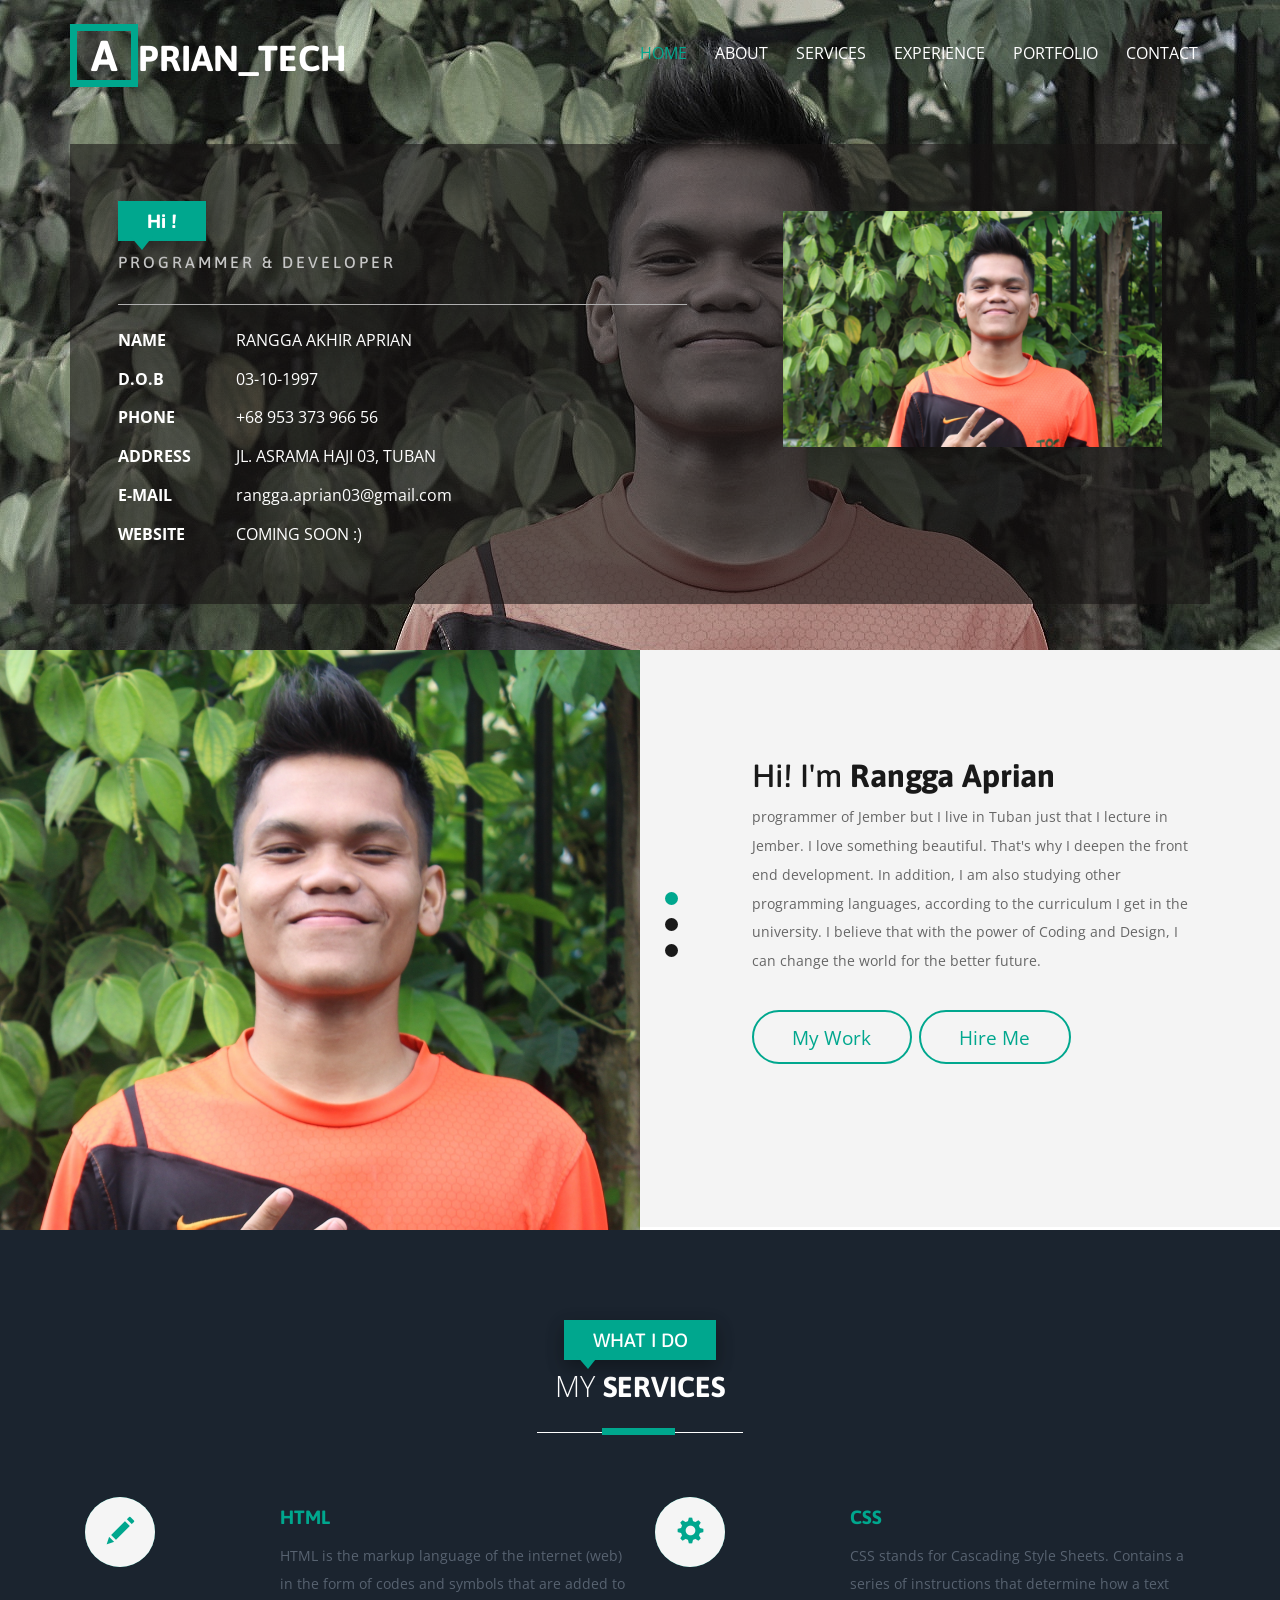
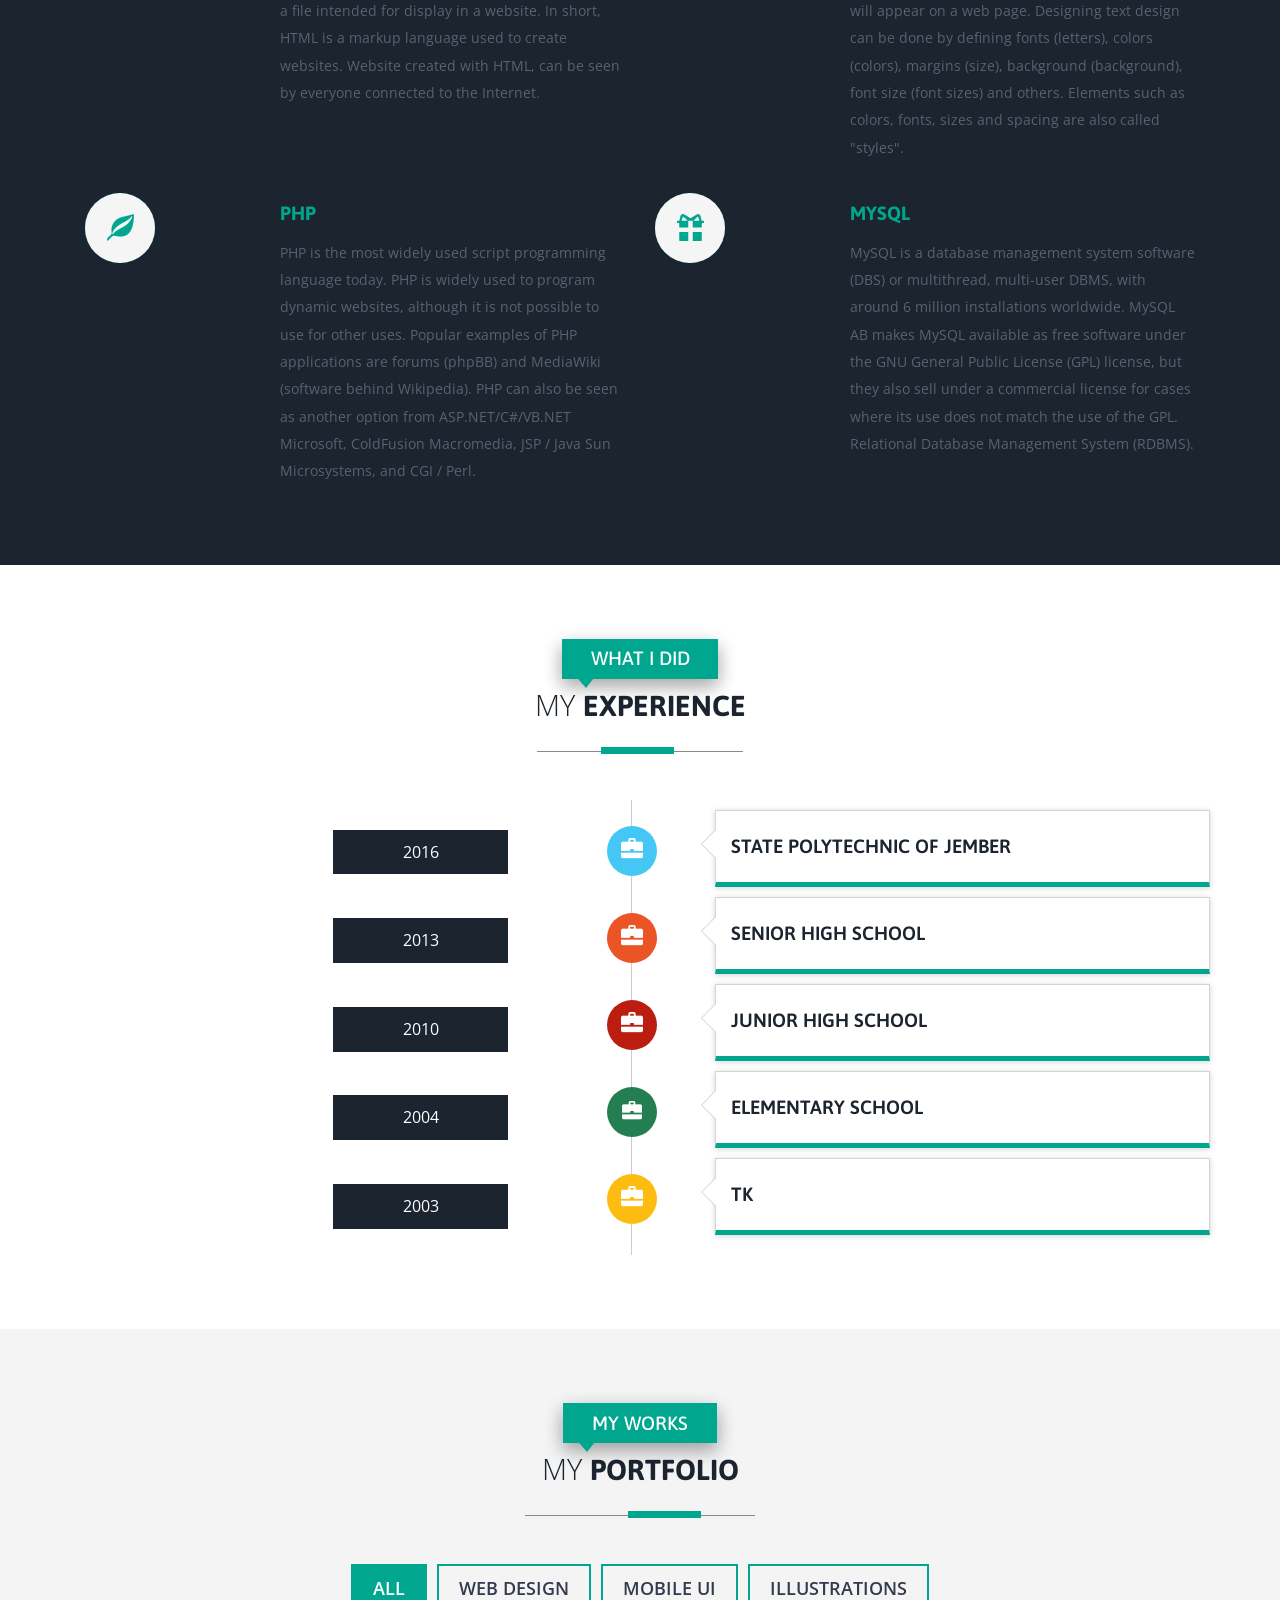
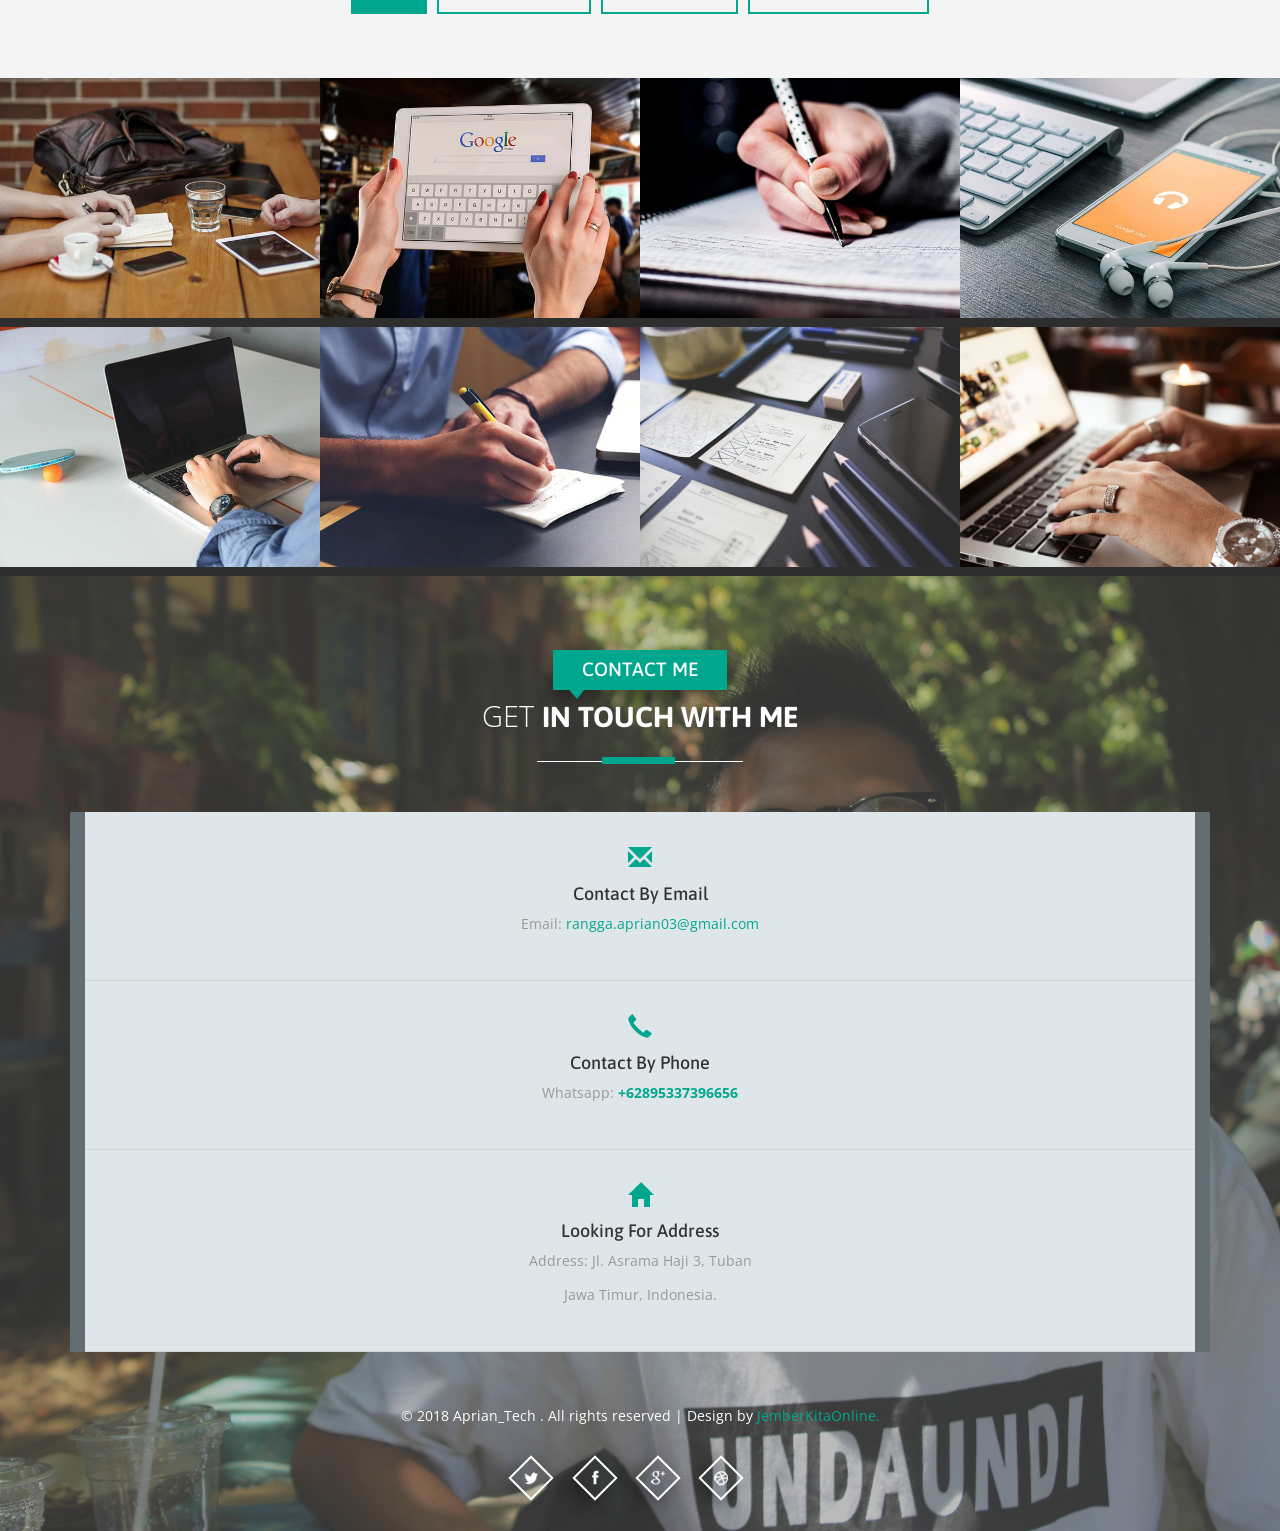
==== index.html @ a939a525 "Update index.html" ====
<!--
Author: W3layouts
Author URL: http://w3layouts.com
License: Creative Commons Attribution 3.0 Unported
License URL: http://creativecommons.org/licenses/by/3.0/
-->
<!DOCTYPE HTML>
<html>
<head>
<title>Aprian Web Profile</title>
<link href="css/bootstrap.css" rel='stylesheet' type='text/css' />
<!-- jQuery (necessary for Bootstrap's JavaScript plugins) -->
<script src="js/jquery.min.js"></script>
<!-- Custom Theme files -->
<link href="css/style.css" rel='stylesheet' type='text/css' />
<link rel="shortcut icon" href="favicon.png" type="image/x-icon">
 <!-- Custom Theme files -->
 <meta name="viewport" content="width=device-width, initial-scale=1">
 <meta http-equiv="Content-Type" content="text/html; charset=utf-8" />
 <meta name="keywords" content="Preface Responsive web template, Bootstrap Web Templates, Flat Web Templates, Android Compatible web template, 
Smartphone Compatible web template, free webdesigns for Nokia, Samsung, LG, Sony Ericsson, Motorola web design" />
<!-- webfonts -->
	<link href='//fonts.googleapis.com/css?family=Asap:400,700,400italic' rel='stylesheet' type='text/css'>
	<link href='//fonts.googleapis.com/css?family=Open+Sans:400,300,600' rel='stylesheet' type='text/css'>
<!-- webfonts -->
 <!---- start-smoth-scrolling---->
<script type="text/javascript" src="js/move-top.js"></script>
<script type="text/javascript" src="js/easing.js"></script>
	<script type="text/javascript">
			jQuery(document).ready(function($) {
				$(".scroll").click(function(event){		
					event.preventDefault();
					$('html,body').animate({scrollTop:$(this.hash).offset().top},1000);
				});
			});
		</script>
 <!---- start-smoth-scrolling---->
</head>
	<body>
		<!-- container -->
			<!-- header -->
			<div id="home" class="header">
				<div class="container">
				<!-- top-hedader -->
				<div class="top-header">
					<!-- /logo -->
					<!--top-nav---->
					<div class="top-nav">
					<div class="navigation">
					<div class="logo">
						<h1><a href="index.html"><span>A</span>PRIAN_TECH</a></h1>
					</div>
					<div class="navigation-right">
						<span class="menu"><img src="images/menu.png" alt=" " /></span>
						<nav class="link-effect-3" id="link-effect-3">
							<ul class="nav1 nav nav-wil">
								<li class="active"><a data-hover="Home" href="index.html">Home</a></li>
								<li><a class="scroll" data-hover="About" href="#about">About</a></li>
								<li><a class="scroll" data-hover="Services" href="#services" >Services</a></li>
								<li><a class="scroll" data-hover="Experience" href="#work">Experience</a></li>
								<li><a class="scroll" data-hover="Portfolio" href="#port">Portfolio</a></li>
								<li><a class="scroll" data-hover="Contact" href="#contact">Contact</a></li>
							</ul>
						</nav>
							<!-- script-for-menu -->
								<script>
								   $( "span.menu" ).click(function() {
									 $( "ul.nav1" ).slideToggle( 300, function() {
									 // Animation complete.
									  });
									 });
								</script>
							<!-- /script-for-menu -->
					</div>
					<div class="clearfix"></div>
				</div>
				<!-- /top-hedader -->
				</div>
			<div class="banner-info">
				<div class="col-md-7 header-right">
					<h1>Hi !</h1>
					<h6>PROGRAMMER & DEVELOPER</h6>
					<ul class="address">
					
					<li>
							<ul class="address-text">
								<li><b>NAME</b></li>
								<li>RANGGA AKHIR APRIAN</li>
							</ul>
						</li>
						<li>
							<ul class="address-text">
								<li><b>D.O.B</b></li>
								<li>03-10-1997</li>
							</ul>
						</li>
						<li>
							<ul class="address-text">
								<li><b>PHONE </b></li>
								<li>+68 953 373 966 56</li>
							</ul>
						</li>
						<li>
							<ul class="address-text">
								<li><b>ADDRESS </b></li>
								<li>JL. ASRAMA HAJI 03, TUBAN</li>
							</ul>
						</li>
						<li>
							<ul class="address-text">
								<li><b>E-MAIL </b></li>
								<li><a href="mailto:example@mail.com"> rangga.aprian03@gmail.com</a></li>
							</ul>
						</li>
						<li>
							<ul class="address-text">
								<li><b>WEBSITE </b></li>
								<li><a href="">COMING SOON :)</a></li>
							</ul>
						</li>
						
					</ul>
				</div>
				<div class="col-md-5 header-left">
					<img src="images/foto.jpg" alt="">
				</div>
				<div class="clearfix"> </div>
						
		      </div>
			</div>
		</div>
	</div>
			<!-- about -->
			<div id="about" class="about">
				<div class="col-md-6 about-left">
					<div id="owl-demo1" class="owl-carousel owl-carousel2">
		                <div class="item">
		                	<div class="about-left-grid">
								<h2>Hi! I'm <span>Rangga Aprian</span></h2>
								<p>programmer of Jember but I live in Tuban just that I lecture in Jember. I love something beautiful. That's why I deepen the front end development. In addition, I am also studying other programming languages, according to the curriculum I get in the university.
								I believe that with the power of Coding and Design, I can change the world for the better future.</p>
								<ul>
									<li><a class="a-btn-a scroll" href="#port">My Work</a></li>
									<li><a class="a-btn-h scroll" href="#contact">Hire Me</a></li>
								</ul>
							</div>
		                </div>
		                  <div class="item">
		                	<div class="about-left-grid">
								<h2>Hi! I'm <span>Rangga Aprian</span></h2>
								<p>programmer of Jember but I live in Tuban just that I lecture in Jember. I love something beautiful. That's why I deepen the front end development. In addition, I am also studying other programming languages, according to the curriculum I get in the university.
								I believe that with the power of Coding and Design, I can change the world for the better future.</p>
								<ul>
									<li><a class="a-btn-a scroll" href="#port">My Work</a></li>
									<li><a class="a-btn-h scroll" href="#contact">Hire Me</a></li>
								</ul>
							</div>
		                </div>
		                  <div class="item">
		                	<div class="about-left-grid">
								<h2>Hi! I'm <span>Rangga Aprian</span></h2>
								<p>programmer of Jember but I live in Tuban just that I lecture in Jember. I love something beautiful. That's why I deepen the front end development. In addition, I am also studying other programming languages, according to the curriculum I get in the university.
								I believe that with the power of Coding and Design, I can change the world for the better future.</p>
								<ul>
									<li><a class="a-btn-a scroll" href="#port">My Work</a></li>
									<li><a class="a-btn-h scroll" href="#contact">Hire Me</a></li>
								</ul>
							</div>
		                </div>
					</div>
				</div>
				<div class="col-md-6 about-right">
					
				</div>
				<div class="clearfix"> </div>
							<link href="css/owl.carousel.css" rel="stylesheet">
							    <script src="js/owl.carousel.js"></script>
			<script>
				$(document).ready(function() {
					$("#owl-demo1").owlCarousel({
						items : 1,
						lazyLoad : false,
						autoPlay : true,
						navigation : false,
						navigationText :  false,
						pagination : true,
					});
				});
			</script>
			<!-- Feedback -->
			<script>
				$(document).ready(function() {
					$("#owl-demo3").owlCarousel({
						items : 1,
						lazyLoad : false,
						autoPlay : true,
						navigation : false,
						navigationText :  true,
						pagination :true,
					});
				});
			</script>
			</div>
			<!-- /about -->
			<!-- services -->
			<div id="services" class="services">
				<div class="container">
					<div class="service-head one text-center ">
						<h4>WHAT I DO</h4>
						<h3>MY <span>SERVICES</span></h3>
						<span class="border two"></span>
					</div>
					<!-- services-grids -->
					<div class="wthree_about_right_grids w3l-agile">
				<div class="col-md-6 wthree_about_right_grid">
					<div class="col-xs-4 wthree_about_right_grid_left">
						<div class="hvr-rectangle-in">
							<i class="glyphicon glyphicon-pencil"></i>
						</div>
					</div>
					<div class="col-xs-8 wthree_about_right_grid_right">
						<h4>HTML</h4>
						<p>HTML is the markup language of the internet (web) in the form of codes and symbols that are added to a file intended for display in a website. In short, HTML is a markup language used to create websites. Website created with HTML, can be seen by everyone connected to the Internet.</p>
					</div>
					<div class="clearfix"> </div>
				</div>
				<div class="col-md-6 wthree_about_right_grid">
					<div class="col-xs-4 wthree_about_right_grid_left">
						<div class="hvr-rectangle-in">
							<i class="glyphicon glyphicon-cog"></i>
						</div>
					</div>
					<div class="col-xs-8 wthree_about_right_grid_right">
						<h4>CSS</h4>
						<p>CSS stands for Cascading Style Sheets. Contains a series of instructions that determine how a text will appear on a web page. Designing text design can be done by defining fonts (letters), colors (colors), margins (size), background (background), font size (font sizes) and others. Elements such as colors, fonts, sizes and spacing are also called "styles".</p>
					</div>
					<div class="clearfix"> </div>
				</div>
				<div class="col-md-6 wthree_about_right_grid">
					<div class="col-xs-4 wthree_about_right_grid_left">
						<div class="hvr-rectangle-in">
							<i class="glyphicon glyphicon-leaf"></i>
						</div>
					</div>
					<div class="col-xs-8 wthree_about_right_grid_right">
						<h4>PHP</h4>
						<p>PHP is the most widely used script programming language today. PHP is widely used to program dynamic websites, although it is not possible to use for other uses.
						Popular examples of PHP applications are forums (phpBB) and MediaWiki (software behind Wikipedia). PHP can also be seen as another option from ASP.NET/C#/VB.NET Microsoft, ColdFusion Macromedia, JSP / Java Sun Microsystems, and CGI / Perl.</p>
					</div>
					<div class="clearfix"> </div>
				</div>
				<div class="col-md-6 wthree_about_right_grid">
					<div class="col-xs-4 wthree_about_right_grid_left">
						<div class="hvr-rectangle-in">
							<i class="glyphicon glyphicon-gift"></i>
						</div>
					</div>
					<div class="col-xs-8 wthree_about_right_grid_right">
						<h4>MYSQL</h4>
						<p>MySQL is a database management system software (DBS) or multithread, multi-user DBMS, with around 6 million installations worldwide. MySQL AB makes MySQL available as free software under the GNU General Public License (GPL) license, but they also sell under a commercial license for cases where its use does not match the use of the GPL.
						Relational Database Management System (RDBMS).</p>
					</div>
					<div class="clearfix"> </div>
				</div>
				<div class="clearfix"> </div>
			</div>

					<!-- services-grids -->
		</div>
	</div>
			<!--work-experience-->
	<div id="work" class="work">
		<div class="container">
			<div class="service-head text-center">
						<h4>WHAT I DID</h4>
						<h3>MY <span>EXPERIENCE</span></h3>
						<span class="border one"></span>
					</div>
					<div class="time-main w3l-agile">
							<div class="col-md-6 year-info">
							   <ul class="year">
								   <li>2016</li>
								   <li style="margin-top: 15%">2013</li>
								   <li style="margin-top: 15%">2010</li>
								   <li style="margin-top: 15%">2004</li>
								   <li style="margin-top: 15%">2003</li>
								   <div class="clearfix"></div>
								</ul>
							</div> 
	                        <ul class="col-md-6 timeline">
								<li>
								  <div class="timeline-badge info"><i class="glyphicon glyphicon-briefcase"></i></div>
								  <div class="timeline-panel">
									<div class="timeline-heading">
									  <h4 class="timeline-title">STATE POLYTECHNIC OF JEMBER</h4>
									</div>
									<div class="timeline-body">
									  <!-- <p>Lorem ipsum dolor sit amet.Itaque earum rerum hic tenetur a sapiente delectus, ut aut reiciendis voluptatibus maiores alias consequatur aut perferendis doloribus </p> -->
									</div>
								  </div>
								</li>
												
								<li>
								  <div class="timeline-badge primary"><i class="glyphicon glyphicon-briefcase"></i></div>
								  <div class="timeline-panel">
									<div class="timeline-heading">
									  <h4 class="timeline-title">SENIOR HIGH SCHOOL</h4>
									</div>
									<div class="timeline-body">
									 <!--  <p>Lorem ipsum dolor sit amet.Itaque earum rerum hic tenetur a sapiente delectus, ut aut reiciendis voluptatibus maiores alias consequatur aut perferendis doloribus </p> -->
									</div>
								  </div>
								</li>			
								
								<li>
								  <div class="timeline-badge danger"><i class="glyphicon glyphicon-briefcase"></i></div>
								  <div class="timeline-panel">
									<div class="timeline-heading">
									  <h4 class="timeline-title">JUNIOR HIGH SCHOOL</h4>
									</div>
									<div class="timeline-body">
									 <!--  <p>Lorem ipsum dolor sit amet.Itaque earum rerum hic tenetur a sapiente delectus, ut aut reiciendis voluptatibus maiores alias consequatur aut perferendis doloribus </p> -->
									</div>
								  </div>
								</li>
												
								<li>
								  <div class="timeline-badge success"><i class="glyphicon glyphicon-briefcase"></i></div>
								  <div class="timeline-panel">
									<div class="timeline-heading">
									  <h4 class="timeline-title">ELEMENTARY SCHOOL</h4>
									</div>
									<div class="timeline-body">
									  <!-- <p>Lorem ipsum dolor sit amet.Itaque earum rerum hic tenetur a sapiente delectus, ut aut reiciendis voluptatibus maiores alias consequatur aut perferendis doloribus </p> -->
									</div>
								  </div>
								</li>

								<li>
								  <div class="timeline-badge pass"><i class="glyphicon glyphicon-briefcase"></i></div>
								  <div class="timeline-panel">
									<div class="timeline-heading">
									  <h4 class="timeline-title">TK</h4>
									</div>
									<div class="timeline-body">
									 <!--  <p>Lorem ipsum dolor sit amet.Itaque earum rerum hic tenetur a sapiente delectus, ut aut reiciendis voluptatibus maiores alias consequatur aut perferendis doloribus </p> -->
									</div>
								  </div>
								</li>
							</ul>
								<div class="clearfix"></div>
								</div>
						</div>
				</div>
	<!--//work-experience-->

		<!-- portfolio -->
<div class="portfolio" id="port">
				<div class="service-head text-center">
						<h4>MY WORKS</h4>
						<h3>MY <span>PORTFOLIO</span></h3>
						<span class="border"></span>
					</div>
			<div class="portfolio-grids">
				<script src="js/easyResponsiveTabs.js" type="text/javascript"></script>
				<script type="text/javascript">
									$(document).ready(function () {
										$('#horizontalTab').easyResponsiveTabs({
											type: 'default', //Types: default, vertical, accordion           
											width: 'auto', //auto or any width like 600px
											fit: true   // 100% fit in a container
										});
									});
									
				</script>
				<div class="sap_tabs">
					<div id="horizontalTab" style="display: block; width: 100%; margin: 0px;">
						<ul class="resp-tabs-list">
							<li class="resp-tab-item" aria-controls="tab_item-0" role="tab"><span>ALL</span></li> 
							<li class="resp-tab-item" aria-controls="tab_item-1" role="tab"><span>WEB DESIGN</span></li> 
							<li class="resp-tab-item" aria-controls="tab_item-2" role="tab"><span>MOBILE UI</span></li> 				
							<li class="resp-tab-item" aria-controls="tab_item-3" role="tab"><span>ILLUSTRATIONS</span></li> 
						</ul>				  	 
						<div class="resp-tabs-container">
							<div class="tab-1 resp-tab-content" aria-labelledby="tab_item-0">
								<div class="col-md-3 team-gd ">
									
										<a href="#portfolioModal1" class="portfolio-link b-link-diagonal b-animate-go" data-toggle="modal"><img src="images/pic4.jpg" alt="">
										
										</a>
									
								</div>
								<div class="col-md-3 team-gd ">
									
										<a href="#portfolioModal3" class="portfolio-link b-link-diagonal b-animate-go" data-toggle="modal"><img src="images/pic5.jpg" alt="">
										
										</a>
									
								</div>
								<div class="col-md-3 team-gd ">
									
										<a href="#portfolioModal2" class="portfolio-link b-link-diagonal b-animate-go" data-toggle="modal"><img src="images/pic9.jpg" alt="">
										
										</a>
									
								</div>
								<div class="col-md-3 team-gd ">
								
										<a href="#portfolioModal4" class="portfolio-link b-link-diagonal b-animate-go" data-toggle="modal"><img src="images/pic6.jpg" alt="">
										
										</a>
									
								</div>
								<div class="col-md-3 team-gd yes_marg ">
									
										<a href="#portfolioModal5" class="portfolio-link b-link-diagonal b-animate-go" data-toggle="modal"><img src="images/pic10.jpg" alt="">
										
										</a>
									
								</div>
								<div class="col-md-3 team-gd yes_marg ">
									
										<a href="#portfolioModal6" class="portfolio-link b-link-diagonal b-animate-go" data-toggle="modal"><img src="images/pic11.jpg" alt="">
										
										</a>
									
								</div>
								<div class="col-md-3 team-gd yes_marg ">
									
										<a href="#portfolioModal7" class="portfolio-link b-link-diagonal b-animate-go" data-toggle="modal"><img src="images/pic13.jpg" alt="">
										
										</a>
								
								</div>
								<div class="col-md-3 team-gd yes_marg ">
									
										<a href="#portfolioModal8" class="portfolio-link b-link-diagonal b-animate-go" data-toggle="modal"><img src="images/pic14.jpg" alt="">
										
										</a>
									
								</div>
								<div class="clearfix"></div>
							</div>
							<div class="tab-1 resp-tab-content" aria-labelledby="tab_item-1">
								<div class="col-md-3 team-gd ">
									<div class="thumb">
										<a href="#portfolioModal5" class="portfolio-link b-link-diagonal b-animate-go" data-toggle="modal"><img src="images/pic10.jpg" alt="">
										
										</a>
									</div>
								</div>
								<div class="col-md-3 team-gd  ">
									<div class="thumb">
										<a href="#portfolioModal6" class="portfolio-link b-link-diagonal b-animate-go" data-toggle="modal"><img src="images/pic11.jpg" alt="">
										
										</a>
									</div>
								</div>
								<div class="col-md-3 team-gd ">
									
										<a href="#portfolioModal7" class="portfolio-link b-link-diagonal b-animate-go" data-toggle="modal"><img src="images/pic13.jpg" alt="">
										
										</a>
									
								</div>
								<div class="clearfix"></div>
							</div>
							<div class="tab-1 resp-tab-content" aria-labelledby="tab_item-2">
								<div class="col-md-3 team-gd ">
									
										<a href="#portfolioModal2" class="portfolio-link b-link-diagonal b-animate-go" data-toggle="modal"><img src="images/pic9.jpg" alt="">
										
										</a>
								
								</div>
								<div class="col-md-3 team-gd ">
									
										<a href="#portfolioModal4" class="portfolio-link b-link-diagonal b-animate-go" data-toggle="modal"><img src="images/pic6.jpg" alt="">
										
										</a>
									
								</div>
								<div class="col-md-3 team-gd">
									
										<a href="#portfolioModal5" class="portfolio-link b-link-diagonal b-animate-go" data-toggle="modal"><img src="images/pic10.jpg" alt="">
										
										</a>
									
								</div>
								<div class="col-md-3 team-gd">
									
										<a href="#portfolioModal6" class="portfolio-link b-link-diagonal b-animate-go" data-toggle="modal"><img src="images/pic11.jpg" alt="">
									
										</a>
									
								</div>
								<div class="clearfix"></div>
							</div>
								<div class="tab-1 resp-tab-content" aria-labelledby="tab_item-3">
								<div class="col-md-3 team-gd ">
									
										<a href="#portfolioModal5" class="portfolio-link b-link-diagonal b-animate-go" data-toggle="modal"><img src="images/pic10.jpg" alt="">
										
										</a>
									
								</div>
								<div class="col-md-3 team-gd">
									
										<a href="#portfolioModal6" class="portfolio-link b-link-diagonal b-animate-go" data-toggle="modal"><img src="images/pic11.jpg" alt="">
										
										</a>
									
								</div>
								<div class="col-md-3 team-gd ">
									
										<a href="#portfolioModal7" class="portfolio-link b-link-diagonal b-animate-go" data-toggle="modal"><img src="images/pic13.jpg" alt="">
										
										</a>
									
								</div>
								<div class="clearfix"></div>
							</div>
						</div>
					</div>
				</div>
			</div>
		</div>
		<div class="modal ab fade" id="myModal1" tabindex="-1" role="dialog" aria-labelledby="myModalLabel">
				<div class="modal-dialog about" role="document">
					<div class="modal-content about">
						<div class="modal-header">
							<button type="button" class="close ab" data-dismiss="modal" aria-label="Close"><span aria-hidden="true">&times;</span></button>						
						</div>
						<div class="modal-body about">
								<div class="about">
									  <div class="about-inner">
									      <img src="images/b3.jpg" alt="about"/>
										     <h4 class="tittle">A Fews words about us</h4>
										   <p>Lorem ipsum dolor sit amet Integer gravida,Lorem ipsum dolor sit amet Integer gravida velit,Ming sits in the corner the whole day. She's into crochet. quis dolor tristiqumsan.Mirum est notare quam littera gothica, quam nunc putamus parum claram, anteposuerit litterarum formas humanitatis per seacula quarta decima et quinta decima. velit quis dolor tristiqumsan.</p>
										    <p>Lorem ipsum dolor sit amet. Integer gravida velit quis dolor tristiqumsan.anteposuerit litterarum formas humanitatis per seacula amet Integer gravida velit. </p>
									  </div>			
								</div>
						</div>
					</div>
				</div>
			</div>
			<!-- //blog-pop-->

			<!-- /header -->
<div class="footer" id="contact">
	<div class="container">
	<div class="service-head one text-center">
		<h4>CONTACT ME</h4>
		<h3>GET <span>IN TOUCH WITH ME</span></h3>
		<span class="border two"></span>
	</div>
		<div class="mail_us" style="background: #636e72">
			<div class="col-md-12 mail_left"  >
				<div class="contact-grid1-left">
					<div class="contact-grid1-left1" style="background: #dfe6e9">
						<span class="glyphicon glyphicon-envelope" aria-hidden="true"></span>
						<h4>Contact By Email</h4>
						<ul>
							<li>Email: <a href="mailto:rangga.aprian03@gmail.com">rangga.aprian03@gmail.com</a></li>
						</ul>
					</div>
				</div>
					<div class="contact-grid1-left">
						<div class="contact-grid1-left1" style="background: #dfe6e9">
							<span class="glyphicon glyphicon-earphone" aria-hidden="true"></span>
							<h4>Contact By Phone</h4>
							<ul>
								<li>Whatsapp: <a href="https://api.whatsapp.com/send?phone=62895337396656" style="font-weight: bold;"> +62895337396656 </a>
								</li>
							</ul>
						</div>
					</div>
					<div class="contact-grid1-left">
						<div class="contact-grid1-left1" style="background: #dfe6e9">
							<span class="glyphicon glyphicon-home" aria-hidden="true"></span>
							<h4>Looking For Address</h4>
							<ul>
								<li>Address: Jl. Asrama Haji 3, Tuban</li>
								<li>Jawa Timur, Indonesia.</li>
							</ul>
						</div>
					</div>
				<div class="clearfix"> </div>
			</div>
			<div class="clearfix"></div>
		</div>
		<div class="copy_right text-center">
			<p>&copy; 2018 Aprian_Tech . All rights reserved | Design by <a href="" target="_blank">JemberKitaOnline.</a></p>
			 <ul class="social-icons two">
				<li><a href=""> </a></li>
				<li><a href="" class="fb"> </a></li>
				<li><a href="" class="in"> </a></li>
				<li><a href="" class="dott"> </a></li>
			</ul>
		</div>
	</div>
</div>
			<!-- //footer -->
		<!-- /container -->
<div class="portfolio-modal modal fade slideanim" id="portfolioModal1" tabindex="-1" role="dialog" aria-hidden="true">
    <div class="modal-content port-modal">
        <div class="close-modal" data-dismiss="modal">
            <div class="lr">
                <div class="rl"></div>
            </div>
        </div>
        <div class="container">
			<div class="row">
                <div class="col-lg-8 col-lg-offset-2 text-center">
                    <div class="modal-body">
						<h3>Image-Title</h3>
                        <img src="images/pic4.jpg" class="img-responsive img-centered" alt="">
                    </div>
                </div>
            </div>
        </div>
    </div>
</div>
<div class="portfolio-modal modal fade slideanim" id="portfolioModal2" tabindex="-1" role="dialog" aria-hidden="true">
    <div class="modal-content port-modal">
        <div class="close-modal" data-dismiss="modal">
            <div class="lr">
                <div class="rl"></div>
            </div>
        </div>
        <div class="container">
			<div class="row">
                <div class="col-lg-8 col-lg-offset-2 text-center">
                    <div class="modal-body">
						<h3>Image-Title</h3>
                        <img src="images/pic9.jpg" class="img-responsive img-centered" alt="">
                    </div>
                </div>
            </div>
        </div>
    </div>
</div>
<div class="portfolio-modal modal fade slideanim" id="portfolioModal3" tabindex="-1" role="dialog" aria-hidden="true">
    <div class="modal-content port-modal">
        <div class="close-modal" data-dismiss="modal">
            <div class="lr">
                <div class="rl"></div>
            </div>
        </div>
        <div class="container">
			<div class="row">
                <div class="col-lg-8 col-lg-offset-2 text-center">
                    <div class="modal-body">
						<h3>Image-Title</h3>
                        <img src="images/pic5.jpg" class="img-responsive img-centered" alt="">
                    </div>
                </div>
            </div>
        </div>
    </div>
</div>
<div class="portfolio-modal modal fade slideanim" id="portfolioModal4" tabindex="-1" role="dialog" aria-hidden="true">
    <div class="modal-content port-modal">
        <div class="close-modal" data-dismiss="modal">
            <div class="lr">
                <div class="rl"></div>
            </div>
        </div>
        <div class="container">
			<div class="row">
                <div class="col-lg-8 col-lg-offset-2 text-center">
                    <div class="modal-body">
						<h3>Image-Title</h3>
                        <img src="images/pic6.jpg" class="img-responsive img-centered" alt="">
                    </div>
                </div>
            </div>
        </div>
    </div>
</div>
<div class="portfolio-modal modal fade slideanim" id="portfolioModal5" tabindex="-1" role="dialog" aria-hidden="true">
    <div class="modal-content port-modal">
        <div class="close-modal" data-dismiss="modal">
            <div class="lr">
                <div class="rl"></div>
            </div>
        </div>
        <div class="container">
			<div class="row">
                <div class="col-lg-8 col-lg-offset-2 text-center">
                    <div class="modal-body">
						<h3>Image-Title</h3>
                        <img src="images/pic10.jpg" class="img-responsive img-centered" alt="">
                    </div>
                </div>
            </div>
        </div>
    </div>
</div>
<div class="portfolio-modal modal fade slideanim" id="portfolioModal6" tabindex="-1" role="dialog" aria-hidden="true">
    <div class="modal-content port-modal">
        <div class="close-modal" data-dismiss="modal">
            <div class="lr">
                <div class="rl"></div>
            </div>
        </div>
        <div class="container">
			<div class="row">
                <div class="col-lg-8 col-lg-offset-2 text-center">
                    <div class="modal-body">
						<h3>Image-Title</h3>
                        <img src="images/pic11.jpg" class="img-responsive img-centered" alt="">
                    </div>
                </div>
            </div>
        </div>
    </div>
</div>
<div class="portfolio-modal modal fade slideanim" id="portfolioModal7" tabindex="-1" role="dialog" aria-hidden="true">
    <div class="modal-content port-modal">
        <div class="close-modal" data-dismiss="modal">
            <div class="lr">
                <div class="rl"></div>
            </div>
        </div>
        <div class="container">
			<div class="row">
                <div class="col-lg-8 col-lg-offset-2 text-center">
                    <div class="modal-body">
						<h3>Image-Title</h3>
                        <img src="images/pic13.jpg" class="img-responsive img-centered" alt="">
                    </div>
                </div>
            </div>
        </div>
    </div>
</div>
<div class="portfolio-modal modal fade slideanim" id="portfolioModal8" tabindex="-1" role="dialog" aria-hidden="true">
    <div class="modal-content port-modal">
        <div class="close-modal" data-dismiss="modal">
            <div class="lr">
                <div class="rl"></div>
            </div>
        </div>
        <div class="container">
			<div class="row">
                <div class="col-lg-8 col-lg-offset-2 text-center">
                    <div class="modal-body">
						<h3>Image-Title</h3>
                        <img src="images/pic14.jpg" class="img-responsive img-centered" alt="">
                    </div>
                </div>
            </div>
        </div>
    </div>
</div>
<div class="portfolio-modal modal fade slideanim" id="portfolioModal9" tabindex="-1" role="dialog" aria-hidden="true">
    <div class="modal-content port-modal">
        <div class="close-modal" data-dismiss="modal">
            <div class="lr">
                <div class="rl"></div>
            </div>
        </div>
        <div class="container">
			<div class="row">
                <div class="col-lg-8 col-lg-offset-2 text-center">
                    <div class="modal-body">
                        <img src="images/pic1.jpg" class="img-responsive img-centered" alt="">
                    </div>
                </div>
            </div>
        </div>
    </div>
</div>
<a href="#home" id="toTop" style="display: block;"> <span id="toTopHover" style="opacity: 1;"> </span></a>
	<!--start-smooth-scrolling-->
						<script type="text/javascript">
									$(document).ready(function() {
										
										$().UItoTop({ easingType: 'easeOutQuart' });
										
									});
								</script>
								<!--end-smooth-scrolling-->
<!-- //for bootstrap working -->
	<script src="js/bootstrap.js"></script>
	</body>
</html>
---- css/style.css ----
/*--
Author: W3layouts
Author URL: http://w3layouts.com
License: Creative Commons Attribution 3.0 Unported
License URL: http://creativecommons.org/licenses/by/3.0/
--*/
html, body{
    font-family: 'Open Sans', sans-serif;
    font-size: 100%;
  	background: #FFf;
}
body a{
	transition:0.5s all;
	-webkit-transition:0.5s all;
	-moz-transition:0.5s all;
	-o-transition:0.5s all;
	-ms-transition:0.5s all;
}
body h1,h2,h3,h4,h5,h6{
	    font-family: 'Asap', sans-serif;
}
/*-- header --*/
#home {
    background: url(../images/foto2.jpeg) no-repeat center top;
    background-size: cover;
    -webkit-background-size: cover;
    -moz-background-size: cover;
    -o-background-size: cover;
    -ms-background-size: cover;
    min-height:650px;
	position: relative;
}
.top-header {
	padding: 2em 0;
}
.logo h1 {
    margin: 0;
    text-transform: uppercase;
    font-weight: bold;
     color:#fff;
}
.logo h1 a{
	text-decoration:none;
	 color:#fff;
}
.logo span {
    border: 7px solid #00a78e;
    padding: 0px 14px;
    font-size: 1.2em;
    color: #fff;
}
.logo{
	float:left;
}
.navigation-right{
	float:right;
}
.navigation-right ul li{
	display:inline-block;
}
.navigation-right ul li a{
	color:#fff;
    font-size:1em;
    text-decoration: none;
    padding: 10px 0;
	text-transform:uppercase;
    font-family: 'Open Sans', sans-serif;
}
.navigation-right ul li.active a{
	    color: #00a78e;
}
span.menu{
	display:none;
}
/*-- nav-hover --*/
.link-effect-3 a {
	padding: 10px 0;
	margin: 0 12px;
	color: #797878;
	text-shadow: none;
	position: relative;  
    font-family: 'Open Sans', sans-serif;
}
.link-effect-3 a::before {
	position: absolute;
	top: 0;
	left: 0;
	overflow: hidden;
	padding: 10px 0;
	max-width: 0;
	border-bottom: 3px solid #00a78e;
    color: #00a78e;
	content: attr(data-hover);
	-webkit-transition: max-width 0.5s;
	-moz-transition: max-width 0.5s;
	transition: max-width 0.5s;
}
.link-effect-3 a:hover::before {
	max-width: 100%;
}
/*--banner-info--*/
.banner-info {
    background:rgba(23, 20, 20, 0.58);
    margin-top: 4em;
}
.header-left {
    padding: 3em;
}
.header-right {
    padding: 3em;
}
ul.address-text {
    padding: 0;
}
ul.address {
    padding: 0;
}
.header-left img {
    width: 100%;
     margin-top: 19px;
}
.header-right {
    padding-left: 3em;
}
.header-right h1 {
    font-size: 2.5em;
    color: #fff;
    margin: 0.5em 0 0;
    font-weight: bold;
}
.header-right h1 {
    font-size: 1.2em;
    color: #FFF;
    background: #00a78e;
    display: inline-block;
    padding: .5em 1.5em;
    position: relative;
	    box-shadow: 0 8px 17px 0 rgba(0,0,0,0.2),0 6px 20px 0 rgba(0,0,0,0.19);
}
.header-right h1:before {
       width: 0;
    height: 0;
    position: absolute;
    content: '';
    bottom: -9px;
    left: 12px;
    border-style: solid;
    border-width: 14px 11px 0 12px;
    border-color: #00a78e transparent transparent transparent;
}
.service-head h4 {
    font-size: 1.2em;
    color: #FFF;
    background: #00a78e;
    display: inline-block;
    padding: .5em 1.5em;
    position: relative;
	    box-shadow: 0 8px 17px 0 rgba(0,0,0,0.2),0 6px 20px 0 rgba(0,0,0,0.19);
}
.service-head h4:before {
    width: 0;
    height: 0;
    position: absolute;
    content: '';
    bottom: -9px;
    left: 12px;
    border-style: solid;
    border-width: 14px 11px 0 12px;
    border-color: #00a78e transparent transparent transparent;
	
}
.header-right h6 {
       font-size: 1em;
    color: #C7C7C7;
    margin-top: 0.8em;
    letter-spacing: 3px;
    text-transform: uppercase;
}
ul.address {
    margin-top: 2em;
    border-top: 1px solid #AFAFAF;
    padding-top: 0.5em;
}
ul.address li {
    display: block;
}
ul.address li ul.address-text li {
    display: inline-block;
    font-size: 1em;
    color: #fff;
    margin-top: 1em;
	font-weight: 400;
}
ul.address li ul.address-text li:nth-child(1){
	width: 20%;
}
ul.address li ul.address-text li a {
    color: #fff;
	text-decoration:none;
}
ul.address li ul.address-text li a:hover{
        color: #00a78e;
}
ul.address-text b {
    color:#fff;
}
/*--social-icons--*/
ul.social-icons{
	    display: block;
    padding: 0;
    background:#00a78e;
    padding:1.3em 0;
    text-align: center;
	margin:0;
}
.social-icons li {
    display: inline-block;
    margin-right: 1%;
}
.social-icons li a{  
    background: url(../images/social-icons2.png) no-repeat 3px 3px;
    display: block;
    height: 32px;
    width: 32px;
	margin-right: 1em;
	-webkit-transition: .5s all;
    transition: .5s all;
    -moz-transition: .5s all;
}
.social-icons li a:before {
	content: '';
    display: block;
    height: 32px;
    width: 32px;
       border: 2px solid #fff;
	-webkit-transform: rotate(45deg);
	transform: rotate(45deg);
	-moz-transform: rotate(45deg);
	-o-transform: rotate(45deg);
	-ms-transform: rotate(45deg); 
    box-shadow: 0 8px 17px 0 rgba(0,0,0,0.2),0 6px 20px 0 rgba(0,0,0,0.19);	
}
.social-icons li a.fb{
	background-position: 3px -30px;
}
.social-icons li a.in{
      background-position: 3px -62px;
}
.social-icons li a.dott {
background-position: 3px -94px;
}
.social-icons li a:hover::before {
    border-color: #00a78e;
	    box-shadow: 0 8px 17px 0 rgba(0,0,0,0.2),0 6px 20px 0 rgba(0,0,0,0.19);
}
/*-- wellcome-note --*/
.welcome-note{
	margin:3em 0;
}
.note{
	
}
.note h1{
	color:#FFF;
	font-size:2.5em;
	font-weight:400;
}
.note h1 span{
	font-weight:700;
}
/*-- /blogs --*/
.news-text {
    float: right;
    padding: 3.38em 2em;
    background: #f4f4f4;
}
.news-img {
    float: left;
    position: relative;
    padding: 0;
}
.news-text.two {
    float:left;
}
.news-img img,.news-img.two  img{
    width: 100%;
}
.news-img.two {
    float:right;
}
.news-text h3   {
    font-size: 1.4em;
    color: #333333;
    text-transform: uppercase;
        margin-bottom: 1em;
		font-weight:bold;
}
.news-text p {
    font-size: 0.9em;
    line-height: 1.9em;
    margin: 1em 0 2em 0;
    color: #777;
}
.news-text h3  a,ul.news li:hover  i{
	 color:#00a78e;
	 text-decoration:none;
}
ul.news li {
    display: inline-block;
       margin-right: 1em;
}
ul.news li i {
    margin-right: 4px;
}
ul.news li a{
    font-size: 0.9em;
    color: #777;
}
ul.news li i{
	color:#333;
}
a.read {
    padding: 0.5em 1.5em;
    font-size: 1em;
    color: #00a78e;
    border: 2px solid #00a78e;
    text-decoration: none;
    border-radius: 1.5em;
    -webkit-border-radius: 1.5em;
    -moz-border-radius: 1.5em;
    -o-border-radius: 1.5em;
    -ms-border-radius: 1.5em;
}
a.read:hover {
	background:#00a78e;
	color:#fff;
}
ul.news {
    padding: 0;
}
.news-grid {
    margin: 2em 0;
}
.news-grid:hover{
		transition:0.5s all;
	-webkit-transition:0.5s all;
	-moz-transition:0.5s all;
	-o-transition:0.5s all;
	-ms-transition:0.5s all;
   box-shadow: 0 8px 17px 0 rgba(0,0,0,0.2),0 6px 20px 0 rgba(0,0,0,0.19);
   -webkit-box-shadow: 0 8px 17px 0 rgba(0,0,0,0.2),0 6px 20px 0 rgba(0,0,0,0.19);
   -moz-box-shadow: 0 8px 17px 0 rgba(0,0,0,0.2),0 6px 20px 0 rgba(0,0,0,0.19);
   -o-box-shadow: 0 8px 17px 0 rgba(0,0,0,0.2),0 6px 20px 0 rgba(0,0,0,0.19);
}
.blog {
    padding:5em 0;
}
.about-inner p {
    color: #777;
    line-height: 1.8em;
    font-size:0.9em;
}
h4.tittle  {
    color: #00a78e;
    text-decoration: none;
    font-size: 1.4em;
    margin: 1em 0 0.5em 0;
    text-transform: uppercase;
    font-weight: bold;
}
.modal-dialog.about {
    width: 757px;
    margin:3.5em auto 0;
}
.modal-content.about {
    background-color: #fff;
    border-radius: 0px!important;
}
.modal-body {
    position: relative;
    padding: 20px;
    text-align: center;
}
/*-- about-us --*/
span.border {
    width: 18%;
    background: #8C8989;
    height: 1px;
    display: block;
    margin-top: 26px;
    position: relative;
    margin: 23px auto 0px;
}
 span.border:after {
       content: ' ';
    position: absolute;
    background: #00a78e;
    height: 7px;
    display: block;
    width: 73px;
    top: -4px;
    left: 103px;
}
span.border.one:after {
    content: ' ';
    position: absolute;
    background: #00a78e;
    height: 7px;
    display: block;
    width: 73px;
    top: -4px;
    left: 64px;
}
.about-left-grid h3{
	font-size:2.5em;
	color:#FFF;
}
.about-left-grid{
	width:70%;
	float:right;
    margin-right: 10em;
	min-height:433px;
}
.about-left-grid h2{
	color:#191919;
	font-size:2em;
}
.about-left-grid h2 span{
	font-weight:700;
}
.about-left-grid p{
    color: #666666;
    font-size:1em;
    line-height: 2em;
    margin-top: 1.5em;
} 
.about-left-grid ul{
	margin:3em 0 0 0;
	padding:0;
}
.about-left-grid ul li{
	display:inline-block;
}
.about-left-grid ul li:nth-child(1){
	margin-right: 0.2em;
}
.about-left {
      padding: 4.5em 0 4.7em 0;
    float: right;
    background: #f4f4f4;
}
.about-left-grid ul li a {
       padding: 0.6em 2em;
    font-size: 1.2em;
    color: #00a78e;
    border: 2px solid #00a78e;
    text-decoration: none;
    border-radius: 1.5em;
    -webkit-border-radius: 1.5em;
    -moz-border-radius: 1.5em;
    -o-border-radius: 1.5em;
    -ms-border-radius: 1.5em;
}
.about-left-grid ul li a:hover{
	background:#00a78e;
	color:#FFF;
	border-radius:1.5em;
	-webkit-border-radius:1.5em;
	-moz-border-radius:1.5em;
	-o-border-radius:1.5em;
	-ms-border-radius:1.5em;
}
.about-right{
	    float: left;
	padding:0;
	background:url(../images/foto3.jpg) no-repeat 0px 0px;
	min-height:580px;
	background-size: cover;
   -o-background-size: cover;
   -webkit-background-size: cover;
   -moz-background-size: cover;
   -ms-background-size: cover;
}
/*-- services --*/
.service-head h3{
	color: #1b242f;
    font-size: 2em;
    font-weight:300;
     font-family: 'Open Sans', sans-serif;
    margin: 0;
    padding: 0 0 0.2em 0;
}
.service-head h3 span{
	font-weight:700;
 font-family: 'Asap', sans-serif;
}
.wthree_about_left,.wthree_about_right{
	padding:0;
}
.wthree_about_right{
	background:#f5f5f5;
	padding:3.27em 8em;
}
.wthree_about_right h3{
	text-align:left;
}
.wthree_about_right h3 span:before,.wthree_about_right h3 span:after{
	content: '';
    position: absolute;
    bottom: 0%;
}
.wthree_about_right h3 span:before{
	left:0%;
    width:30%;
	height: 1px;
	background: #212121;
}
.wthree_about_right h3 span:after{
	right:85.5%;
    width: 2%;
    background: #EE692D;
    height: 4px;
}
.wthree_about_right p{
	margin:2em 0 3em;
	color:#999;
	line-height:1.8em;
}
.wthree_about_right p i{
	display:block;
	margin:1em 0 0;
}
.wthree_about_right_grid_left{
	padding: 0;
}
.wthree_about_right_grid_left i{
	font-size: 1.7em;
	color:#00a78e;
	top:.8em;
}
.wthree_about_right_grid:hover .wthree_about_right_grid_left i{
	color:#fff;
}
.wthree_about_right_grid_right h4{
	text-transform: uppercase;
    font-size: 1.2em;
    color: #00a78e;
    font-weight: bold;
}
.wthree_about_right_grid_right p{
	    margin: 1em 0 0;
    color: #586371;
    line-height: 1.9em;
    font-size: 0.9em;
}
.wthree_about_right_grid_right {
    padding-right: 0;
}
.wthree_about_right_grid:nth-child(2) {
    margin-bottom: 2em;
}
/* Rectangle In */
.hvr-rectangle-in {
  display: inline-block;
  vertical-align: middle;
  -webkit-transform: translateZ(0);
  transform: translateZ(0);
  box-shadow: 0 0 1px rgba(0, 0, 0, 0);
  -webkit-backface-visibility: hidden;
  backface-visibility: hidden;
  -moz-osx-font-smoothing: grayscale;
  position: relative;
  background:#00a78e;
  -webkit-transition-property: color;
  transition-property: color;
  -webkit-transition-duration: 0.3s;
  transition-duration: 0.3s;
  width: 70px;
    height: 70px;
    text-align: center;
	    border-radius: 50%;
}
.hvr-rectangle-in:before {
  content: "";
  position: absolute;
  z-index: -1;
  top: 0;
  left: 0;
  right: 0;
  bottom: 0;
  background:#F5F5F5;
  -webkit-transform: scale(1);
  transform: scale(1);
  -webkit-transition-property: transform;
  transition-property: transform;
  -webkit-transition-duration: 0.3s;
  transition-duration: 0.3s;
  -webkit-transition-timing-function: ease-out;
  transition-timing-function: ease-out;
      border-radius: 50%;
}
.hvr-rectangle-in:hover, .hvr-rectangle-in:focus, .hvr-rectangle-in:active {
  color: white;
}
.hvr-rectangle-in:hover:before, .hvr-rectangle-in:focus:before, .hvr-rectangle-in:active:before,.wthree_about_right_grid:hover .hvr-rectangle-in:before,.agileits_services_grid:hover .hvr-rectangle-in:before{
  -webkit-transform: scale(0);
  transform: scale(0);
}
.wthree_about_right_grids {
     margin-top: 4em;
}
#services {
    padding: 5em 0;
    background: #1b242f;
}
.service-head.one h3{
	color:#fff;
}
/*-- clients --*/

#work {
    padding: 5em 0;
}
.timeline {
  list-style: none;
      padding: 10px 0 10px;
  position: relative;
}
.timeline:before {
      top: 0;
    bottom: 0;
    position: absolute;
    content: " ";
    width: 1px;
    background-color: #ccc;
       left: -9px;
    margin-right: -1.5px;
}

.timeline > li {
  margin-bottom:10px;
  position: relative;
}

.timeline > li:before,
.timeline > li:after {
  content: " ";
  display: table;
}

.timeline > li:after {
  clear: both;
}

.timeline > li > .timeline-panel {
  width: calc( 100% - 75px );
    float: right;
    border: 1px solid #d4d4d4;
     padding: 15px 15px;
    position: relative;
  -webkit-box-shadow: 0 1px 6px rgba(0, 0, 0, 0.175);
  box-shadow: 0 1px 6px rgba(0, 0, 0, 0.175);
      background: #fff;
	  border-bottom: 5px solid #00a78e;
}
h4.timeline-title a {
    margin: 0;
    padding: 5px 0;
    color:#333;
}
h4.timeline-title a:hover {
    color: #00C6D7;
}
.timeline-body p {
    font-size: 0.9em;
    margin: 0;
    padding: 0;
    color: #777;
    line-height: 1.9em;
}
.timeline > li > .timeline-panel:before {
  position: absolute;
  top: 18px;
  left: -15px;
  display: inline-block;
  border-top: 15px solid transparent;
  border-right: 15px solid #ccc;
  border-left: 0 solid #ccc;
  border-bottom: 15px solid transparent;
  content: " ";
}

.timeline > li > .timeline-panel:after {
  position: absolute;
  top:19px;
  left: -14px;
  display: inline-block;
  border-top: 14px solid transparent;
  border-right: 14px solid #fff;
  border-left: 0 solid #fff;
  border-bottom: 14px solid transparent;
  content: " ";
}

.timeline > li > .timeline-badge {
  color: #fff;
  width: 50px;
  height: 50px;
  line-height: 50px;
  font-size: 1.4em;
  text-align: center;
  position: absolute;
  top: 16px;
  left: -33px;
  margin-right: -25px;
  background-color: #999999;
  z-index: 100;
  border-top-right-radius: 50%;
  border-top-left-radius: 50%;
  border-bottom-right-radius: 50%;
  border-bottom-left-radius: 50%;
}

.timeline-badge.primary {
  background-color: #eb5424 !important;
}

.timeline-badge.success {
  background-color: #237f52 !important;
}

.timeline-badge.warning {
  background-color: #f0ad4e !important;
}

.timeline-badge.danger {
  background-color: #bb1e10 !important;
}
.timeline-badge.pass {
  background-color: #fdbd10 !important;
}
.timeline-badge.info {
  background-color: #44c7f4 !important;
}
h4.timeline-title {
       color: #1b242f;
    font-size: 1.2em;
        font-weight: 600;
}
ul.year {
    text-align: right;
	    margin-left: 13em;
}
ul.year li {
     list-style: none;
    margin-top:30px;
    font-size: 1em;
    color: #fff;
    text-align: center;
    background: #1b242f;
    padding: 11px 0;
    width:60%;
    display: block;
}
ul.year li:nth-child(2){
	    margin-top: 119px;
}
ul.year li:nth-child(3){
	    margin-top: 129px;
}
ul.year li:nth-child(4){
	    margin-top: 116px;
}
ul.year li:nth-child(5){
	    margin-top: 112px;
}
.timeline-badge.success i {
    font-size: 0.9em;
}
.time-main {
    margin-top: 3em;
}
/*--//work--*/
/*-- portfolio --*/
.portfolio-head h2{
	color: #202020;
	font-size: 1.8em;
	font-family: 'Asap', sans-serif;
	margin:0;
	padding:0;
}
.portfolio-head h2 span{
	font-weight:700;
	color:#2ec06c;
}
.portfolio-head p:nth-child(2){
	font-size:1.1em;
	line-height:1.8em;
	color:#666666;
	width:80%;
	margin:1em auto 0 auto;
}
.portfolio-grid{
	margin-bottom:1.8em;
}
.portfolio-grid-pic{
	position:relative;
}
.portfolio-grid-pic img{
	width:100%;
}
.portfolio-grid-pic-caption{
	position:absolute;
	background:rgba(70, 194, 122, 0.82);
	top:0px;
	bottom:0;
	text-align:center;
	width:100%;
	display:none;
}
.portfolio-grid-pic-caption a{
	color:#FFF;
	text-align:center;
	border:1px solid #FFF;
	font-size:1em;
	padding:0.7em 1.8em;
	display:inline-block;
	text-decoration:none;
	border-radius: 0.3em;
	-webkit-border-radius: 0.3em;
	-moz-border-radius: 0.3em;
	-o-border-radius: 0.3em;
	-ms-border-radius: 0.3em;
	margin-top:8em;
	font-family: 'Asap', sans-serif;
}
.portfolio-grid-pic-caption a:hover{
	border-color:#202020;
	color:#202020;
}
.portfolio-grid:hover div.portfolio-grid-pic-caption{
	display:block;
}
.portfolio-grid-info h5{
	color: #202020;
	font-size: 1.4em;
	font-family: 'Asap', sans-serif;
	padding: 0.875em 0;
	margin: 0;
}
.portfolio-grid-info{
	background:#eeeeee;
	border-bottom-left-radius: 0.8em;
	border-bottom-right-radius: 0.8em;
}
.portfolio-grids{
	margin-top:3em;
}
.portfolio{
	padding:3.5em 0;
}
/*-- feedback --*/
.feedback{
	background: url(../images/feedback-bg.jpg) no-repeat 0px 0px;
	background-size: cover;
	min-height: 300px;
	padding: 6em 0 0 0;
}
.feedback-grid p{
	color: #FFf;
	font-size: 1.2em;
	line-height: 1.5em;
	width: 90%;
	margin: 0 auto;
}
.feedback-grid h4{
	color:#2ec06c;
	font-weight:700;
	font-family: 'Asap', sans-serif;
	font-size:1.3em;
	margin:1em 0 0 0;
}
.feedback-grid h4 span{
	color:#FFF;
	font-weight:400;
	font-size:0.7em;
	font-style:italic;
}
/*-- /portfolio --*/
.sap_tabs{
	clear:both;
	padding: 0em 0 0em;
}
.resp-tabs-list {
	text-align:center;
    list-style: none;
    margin: 3em 0 4em 0;
    padding: 0;
}
.resp-tab-item{
       margin: 0 3px;
    padding: 10px 20px;
    text-decoration: none;
    color: #343A4E;
    cursor: pointer;
    font-size: 18px;
    text-transform: uppercase;
    border: 2px solid #00a78e;
    display: inline-block;
    text-align: center;
    list-style: none;
    outline: none;
    -webkit-transition: all 0.3s ease-out;
    -moz-transition: all 0.3s ease-out;
    -ms-transition: all 0.3s ease-out;
    -o-transition: all 0.3s ease-out;
    transition: all 0.3s ease-out;
    text-transform: Capitalize;
    font-weight: 600;
}
.resp-tab-active,.resp-tab-item:hover{
	color: #fff;
       border: 2px solid #00a78e;
    background:#00a78e;
}
.resp-tabs-container {
	padding: 0px;
	clear: left;	
}
h2.resp-accordion {
	cursor: pointer;
	padding: 5px;
	display: none;
}
.resp-tab-content {
	display: none;
}
.resp-content-active, .resp-accordion-active {
   display: block;
}

.modal-header {
    border: none;
}
button.close{
	outline:none;
}
.modal-dialog {
    width: 600px;
    margin: 13em auto 0;
}
.port-modal{
	background:none;
	box-shadow:none;
	border:none;
	outline:none;
}
div#portfolioModal1,div#portfolioModal2,div#portfolioModal3,div#portfolioModal4,div#portfolioModal5,div#portfolioModal6,div#portfolioModal7,div#portfolioModal8,div#portfolioModal9,div#portfolioModal10 {
   
   background: rgba(0, 0, 0, 0.55);
}
.team-gd img {
    width: 100%;
	border-bottom: 9px solid rgba(0, 0, 0, 0.81);
}
/*-- portfolio --*/

#portfolio .portfolio-item {
    right: 0;
    margin: 0 0 15px;
}
#portfolio .portfolio-item .portfolio-link {
    display: block;
    position: relative;
    margin: 0 auto;
    max-width: 400px;
}
#portfolio .portfolio-item .portfolio-link .caption {
    position: absolute;
    width: 100%;
    height: 100%;
    opacity: 0;
    background: rgba(24,188,156,.9);
    -webkit-transition: all ease .5s;
    -moz-transition: all ease .5s;
    transition: all ease .5s;
}
#portfolio .portfolio-item .portfolio-link .caption:hover {
    opacity: 1;
}
#portfolio .portfolio-item .portfolio-link .caption .caption-content {
    position: absolute;
    top: 50%;
    width: 100%;
    height: 20px;
    margin-top: -12px;
    text-align: center;
    font-size: 20px;
    color: #fff;
}
#portfolio .portfolio-item .portfolio-link .caption .caption-content i {
    margin-top: -12px;
	font-size: 35px;
}
#portfolio * {
    z-index: 2;
}
@media(min-width:767px) {
    #portfolio .portfolio-item {
    margin: 0 0 30px;
    }
}

.portfolio-modal .modal-content h3 {
    margin: 0 0 44px 0px;
    font-size: 2em;
    color: #fff;
}
.portfolio-modal .modal-content img {
    margin: 0 auto;
}
.portfolio-modal .modal-content p {
	font-size: 14px;
    padding: 2em 0;
    line-height: 1.8em;
    color: #fff;
}
.portfolio-modal .close-modal {
    position: absolute;
    top: 25px;
    right: 25px;
   width: 45px;
    height: 45px
    background-color: transparent;
    cursor: pointer;
    z-index: 1;
}
.portfolio-modal .close-modal:hover {
    opacity: .7;
}
.col-lg-offset-2 {
    margin-left: 0;
	margin:30px auto 0;
	float:none;
}
.portfolio-modal .close-modal .lr {
    z-index: 1051;
    width: 1px;
    height:45px;
    margin-left: 35px;
    background-color: #fff;
    -webkit-transform: rotate(45deg);
    -ms-transform: rotate(45deg);
    transform: rotate(45deg);
}
.portfolio-modal .close-modal .lr .rl {
    z-index: 1052;
    width: 1px;
    height:45px;
    background-color: #fff;
    -webkit-transform: rotate(90deg);
    -ms-transform: rotate(90deg);
    transform: rotate(90deg);
}
.team-gd {
    padding: 0;
	position:relative;
}
.bottom-top {
    margin: 0 auto;
    text-align: center;
}

#port {
    padding:5em 0 0 0;
	    background: #f4f4f4;
}
/*-- //portfolio --*/
/*-- contact --*/
.mail_us{
	    margin-bottom: 50px;
    margin-top: 50px;
}
.contact-grid1-left {
    width: 100%;
}
.contact-grid1-left1 {
    padding: 2em;
    border-bottom: 1px ridge rgb(214, 212, 212);
    background:#fff;
    text-align: center;
}
.contact-grid1-left1 span {
    font-size: 1.5em;
      color: #00a78e;
}
.contact-grid1-left1 ul{
	padding:0;
}
.contact-grid1-left1 ul li {
    list-style-type: none;
    margin-bottom: 1em;
    font-size: 14px;
    color: #999;
}
.contact-grid1-left1 a:hover {
    color: #999;
}
.contact-grid1-left1 a {
      font-size: 14px;
    color: #00a78e;
    text-decoration: none;
}
ul.social-icons.two {
    display: block;
    padding: 0;
    margin: 2em 0;
    background: none;
}
.navbar-default .navbar-nav > li > a.active {
    color: #F2593A !important;
}
.mail_left img{
	width:100%;
}
.mail_right input[type="text"], .mail_right input[type="email"], .mail_right textarea {
       background: none;
    width: 100%;
    color: #777;
    padding: 19px 10px;
    margin-bottom: 24px;
    outline: none;
    border: 2px solid #00a78e;
}
.mail_right textarea {
	height:200px; 
	resize:none;	
}
.mail_right input[type="submit"] {
        border: none;
    outline: none;
    color: #fff;
    background: #212322;
    font-size: 16px;
    padding: 13px 40px;
}
.mail_right input[type="submit"]:hover{
 background: #00a78e;
	    transition: 0.5s all ease;
    -webkit-transition: 0.5s all ease;
    -moz-transition: 0.5s all ease;
    -o-transition: 0.5s all ease;
    -ms-transition: 0.5s all ease;
	color:#fff;
}
.contact iframe{
	width:100%;
	height:400px;
	outline:none;
}
.mail_right {
    background: #FDFFFE;
    padding: 2em;
}
span.border.two {
    width: 18%;
    background: #fff;
    height: 1px;
    display: block;
    margin-top: 26px;
    position: relative;
    margin: 23px auto 0px;
}
span.border.two:after {
    content: ' ';
    position: absolute;
    background: #00a78e;
    height: 7px;
    display: block;
    width: 73px;
    top: -4px;
    left:65px;
}
/*-- footer --*/
.footer {
    background: url(../images/tempe.jpeg) no-repeat center top;
    background-size: cover;
    -webkit-background-size: cover;
    -moz-background-size: cover;
    -o-background-size: cover;
    -ms-background-size: cover;
    min-height: 650px;
    padding:5em 0 0em 0;
}
.footer_top ul li{
	font-size:22px;
	line-height:2em;
	list-style-type:none;
	text-transform:uppercase;
	display:inline-block;
	margin:0 20px;	
}
.footer_top ul {
    margin: 45px 0 45px;
	border-bottom:1px solid #fff;
    padding-bottom: 30px;
}
.footer_top ul li a{
	color:#B3B3B3;
	text-decoration:none;
	
}
/*-- //footer --*/
.copy_right p {
      color: #fff;
    font-size: 0.9em;
    line-height: 1.9em;
    margin: 1em 0;
}
.copy_right p a{
    color: #00a78e;
	text-decoration:none;
}
/*-- //contact --*/
#toTop {
	display: none;
	text-decoration: none;
	position: fixed;
	bottom: 14px;
	right: 3%;
	overflow: hidden;
	width: 32px;
	height: 32px;
	border: none;
	text-indent: 100%;
	background: url("../images/movetop.png") no-repeat 0px 0px;
}
#toTopHover {
	width: 32px;
	height: 32px;
	display: block;
	overflow: hidden;
	float: right;
	opacity: 0;
	-moz-opacity: 0;
	filter: alpha(opacity=0);
}
/*-- responsive-design --*/
@media(max-width:1366px){
	.about-left-grid {
		width: 70%;
		float: right;
		margin-right: 5em;
		min-height: 433px;
	}
	#work,.blog{
		padding:4em 0;
	}
	.footer {
		min-height: 650px;
		padding: 4em 0 0em 0;
	}
	#port {
      padding:4em 0 0 0;
	}
	.thumb .team_pos {
		bottom: -83px;
		left: 0;
		margin-top: -17px;
		padding: 6px 0;
	}
	
}
@media(max-width:1280px){
	
	.thumb .team_pos {
		bottom: -83px;
		left: 0;
		margin-top: -28px;
		padding: 6px 0;
	}
	.service-head h3 {
       font-size: 1.8em;
	}
	.about-left {
        padding: 5.5em 0 3.5em 0;
	}
	.about-left-grid p {
		font-size:0.9em;
		line-height: 2em;
		margin-top: 0.5em;
	}
}
@media(max-width:1024px){
	.about-left {
        padding:4em 0 3.5em 0;
	}
	.about-left-grid {
		width: 70%;
		float: right;
		margin-right:5em;
		min-height: 459px;
	}
	.news-text {
		float: right;
		padding: 0.7em 2em 2em 2em;
	}
	#work,.blog,#services {
		padding: 3em 0;
	}
	#port {
		padding: 3em 0 0 0;
	}
	.footer {
		min-height: 587px;
		padding: 3em 0 0em 0;
	}
	ul.year li:nth-child(2) {
		margin-top: 157px;
	}
	ul.year li:nth-child(3) {
		margin-top: 145px;
	}
	ul.year li:nth-child(4) {
		margin-top: 149px;
	}
	ul.year li:nth-child(5) {
		margin-top: 147px;
	}
	.thumb .team_pos {
		bottom: -83px;
		left: 0;
		margin-top: -50px;
		padding: 6px 0;
	}
}
@media(max-width:991px){
	.navigation-right ul li a {
       font-size: 0.9em;
	}
	.link-effect-3 a {
		padding: 10px 0;
		margin: 6px 4px;
	}
	.header-left {
		padding: 2em 2em 0em 0;
		float: right;
		width: 49%;
	}
	.header-right {
		padding-left: 3em;
		float: left;
		width: 50%;
		padding: 2em;
	}
	.banner-info {
		background: rgba(47, 44, 44, 0.58);
		margin-top:3em;
	}
	ul.address li ul.address-text li {
		display: inline-block;
		font-size: 0.9em;
		margin-top: 1em;
	}
	ul.address li ul.address-text li:nth-child(1) {
		width: 26%;
	}
	.about-right {
    float: none;
    min-height: 517px;
	}
	.about-left {
		padding: 3em 0 3em 0;
		float: none;
		background: #f4f4f4;
	}
	.about-left-grid {
		width:80%;
		float: none;
		margin-right: 0;
		min-height: 306px;
		margin-left: 7em;
	}
	#home {
	   min-height: 563px;  
	}
	span.border {
      width: 29%;
	}
	span.border.two {
		width: 27%;
	}
	ul.year {
		text-align: center;
		margin-left: 0;
		margin: 0 auto 2em 0;
		padding:0;
	}
	ul.year li {
		margin-top:10px;
		font-size: 1em;
		padding: 11px 0;
		width: 29%;
		display: block;
		margin: 0 auto;
		    margin-bottom: 1em;
	}
	ul.year li:nth-child(2){
		margin-top: 0px!important;
	}
	ul.year li:nth-child(3){
		margin-top: 0px!important;
	}
	ul.year li:nth-child(4){
		margin-top: 0px!important;
	}
	ul.year li:nth-child(5){
		margin-top: 0px!important;
		    margin-bottom: 0em;
	}
	.timeline > li > .timeline-badge {
		color: #fff;
		width: 50px;
		height: 50px;
		line-height: 50px;
		font-size: 1.4em;
		position: absolute;
		top: 16px;
		left: -3px;
	}
	.timeline:before {
		top: 0;
		bottom: 0;
		position: absolute;
		content: " ";
		width: 1px;
		background-color: #ccc;
		left: 20px;
		margin-right: -1.5px;
	}
	.team-gd {
		padding: 0;
		width: 33%;
		float: left;
	}
	.thumb:hover ul li {
		margin: 113px 0px 0;
	}
	.news-img,.news-img.two {
		float: none;
		position: relative;
		padding: 0;
	}
	.mail_right {
		padding: 2em;
		margin-top: 1em;
	}
	.about-left-grid ul li a {
		padding: 0.6em 2em;
		font-size: 1em;
	}
}
@media(max-width:800px){
	.thumb:hover ul li {
		margin: 113px 0px 0;
	}
	.about-left-grid {
		width: 80%;
		float: none;
		margin-right: 0;
		min-height: 367px;
		margin-left: 7em;
	}
	.resp-tab-item {
		margin: 0 3px;
		padding: 6px 17px;
		font-size: 16px;
	}
	.resp-tabs-list {
		margin: 2em 0 2em 0;
		padding: 0;
	}
	span.border:after {
		height: 7px;
		width: 73px;
		top: -4px;
		left: 74px;
	}
}
@media(max-width:768px){
	.about-right {
		float: none;
		min-height: 424px;
	}
	.about-left-grid {
		width: 80%;
		float: none;
		margin-right: 0;
		min-height: 367px;
		margin-left: 7em;
	}
}
@media(max-width:640px){
	.mail_right input[type="text"], .mail_right input[type="email"], .mail_right textarea {
		background: none;
		width: 100%;
		color: #777;
		padding: 10px 10px;
		margin-bottom: 12px;
		outline: none;
		border: 2px solid #00a78e;
		font-size: 0.9em;
	}
	.mail_right textarea {
		height: 100px;
		resize: none;
	}
	.mail_right input[type="submit"] {
		font-size: 15px;
		padding: 11px 40px;
	}
	.contact-grid1-left1 {
      padding: 1em;
	}
	.mail_left {
		padding: 0;
	}
	.mail_us {
		margin-bottom:12px;
		margin-top: 27px;
	}
	.news-text h3 {
		font-size: 1.1em;
		margin-bottom: 0.5em;
		line-height: 1.45em;
	}
	.news-grid:nth-child(3) {
		margin: 0;
	}
	.team-gd {
		padding: 0;
		width: 50%;
		float: left;
	}
	.wthree_about_right_grids {
		margin-top:2em;
	}
	span.menu {
		display: block;
		cursor: pointer;
		width: 100%;
		position: relative;
		text-align: center;
		margin: 0px;
	}
	.navigation-right ul {
		position: absolute;
		left: 2%;
		width: 96%;
		z-index: 999;
		text-align: center;
		padding: 0px;
		margin: 13px 0px 0px;
	}
	.navigation-right ul.nav1 li {
		display: inline-block;
		width: 100%;
		margin: 0px;
		padding: 10px 0em;
	}
	ul.nav1 {
		display: none;
		margin-top: 2em;
		    background: rgba(27, 26, 26, 0.98);
	}
	.navigation-right {
		margin: 0.7em 0 0;
	}
	.navigation-right ul li a {
		display: inline-block;
	}
	.navigation-right ul.nav1 li {
		padding: 0px 0;
	}
	.navigation-right ul.nav1 li:nth-child(7){
		padding-bottom:10px;
	}
	.about-left-grid {
		width: 80%;
		float: none;
		margin-right: 0;
		min-height: 390px;
		margin-left: 7em;
	}
	span.border:after {
		height: 7px;
		width: 73px;
		top: -4px;
		left: 53px;
	}
	span.border.one:after {
		content: ' ';
		position: absolute;
		background: #00a78e;
		height: 7px;
		display: block;
		width: 73px;
		top: -4px;
		left: 46px;
	}
	span.border.two:after {
		content: ' ';
		position: absolute;
		background: #00a78e;
		height: 7px;
		display: block;
		width: 73px;
		top: -4px;
		left: 43px;
	}
	.modal-dialog.about {
		width: 611px;
		margin: 2em auto 0;
	}
	.about-inner img{
		width:100%;
	}
	.banner-info {
		margin-top: 2em;
	}
	.wthree_about_right_grid:nth-child(2) {
		margin-bottom: 1em;
	}
}
@media(max-width:600px){
	.modal-dialog.about {
		width: 518px;
		margin: 2em auto 0;
	}
	.portfolio-grids {
		margin-top: 1.5em;
	}
	.about-left-grid {
		width: 80%;
		float: none;
		margin-right: 0;
		min-height: 418px;
		margin-left: 7em;
	}
}
@media(max-width:480px){
	.wthree_about_right_grids {
		margin-top:1.5em;
	}
	h4.timeline-title {
      font-size: 1em;
	}
	#work, .blog, #services {
		padding: 2em 0;
	}
	.service-head h3 {
		font-size: 1.3em;
	}
	.service-head h4 {
		font-size: 0.9em;
		padding: .5em 1.2em
	}
	span.border {
		    width: 40%;
		background: #8C8989;
		height: 1px;
		display: block;
		margin: 11px auto 0px;
	}
	span.border.two {
		width: 39%;
	}
	.time-main {
		margin-top: 1.5em;
	}
	.mail_right {
		padding: 1em;
		margin-top: 1em;
	}
	.resp-tab-item {
		margin: 0 0 5px 0px;
		padding: 6px 11px;
		font-size: 14px;
	}
	.thumb .team_pos {
		bottom: -83px;
		left: 0;
		margin-top: -79px;
		padding: 6px 0;
	}
	ul.news li {
		display: inline-block;
		margin-right: 0.5em;
	}
	.about-right {
		float: none;
		min-height: 334px;
	}
	.about-left-grid ul {
		margin: 1.5em 0 0 0;
		padding: 0;
	}
	.about-left-grid {
		width: 93%;
		float: none;
		margin-right: 0;
		min-height: 390px;
		margin-left: 2em;
	}
	.about-left-grid ul li a {
		padding: 0.6em 2em;
		font-size: 0.9em;
	}
	.modal-dialog.about {
		width: 442px;
		margin: 2em auto 0;
	}
	.header-right {
	    padding-left:0em;
		float: left;
		width: 100%;
		padding: 1em 1em 0em 1em;
	}
	.header-right h1 {
		font-size: 1em;
		padding: .4em 1em;
	}
	.header-left {
		padding: 0em 1em 1em 1em;
		float: right;
		width: 100%;
	}
	.header-left img {
		width: 100%;
		margin-top: 3px;
	}
	.logo h1 {
		margin: 0;
		font-size: 1.8em;
	}
	.logo span {
		border: 7px solid #00a78e;
		padding: 0px 10px;
		font-size: 1.2em;
	}
	.top-header {
		padding: 1.5em 0 0 0;
	}
	.navigation-right {
		margin: 0em 0 0;
	}
	ul.year li {
		margin-top: 10px;
		font-size: 1em;
		padding: 11px 0;
		width: 100%;
		display: block;
		margin: 0 auto;
		margin-bottom: 1em;
	}
	.resp-tabs-list {
		margin: 0em 0 1em 0;
		padding: 0;
	}
}
@media(max-width:414px){
	span.menu img {
		width: 91%;
		margin-top: 8px;
	}
	.thumb:hover ul li {
		margin: 99px 0px 0;
	}
	ul.social-icons.two {
		display: block;
		padding: 0;
		margin: 1em 0;
		background: none;
	}
	.wthree_about_right_grid {
		text-align: center;
		width: 100%;
	}
	.wthree_about_right_grid_left {
		padding: 0;
		float: none;
		text-align: center;
		    width: 100%;
	}
	.wthree_about_right_grid_right {
		padding-right: 0;
		float: none;
		width: 100%;
		margin-bottom: 1em;
		    padding: 0;
	}
   .about-right {
		float: none;
		min-height: 255px;
	}
	.about-left {
		padding: 1em 0 1em 0;
	}
	span.border,	span.border.one {
      width: 44%;
	}
	span.border.two {
		width: 42%;
	}
	.about-left-grid {
		width: 93%;
		float: none;
		margin-right: 0;
		min-height: 454px;
		margin-left: 2em;
	}
	.about-right {
		float: none;
		min-height: 234px;
	}
	#port {
		padding: 1.5em 0 0 0;
	}
	ul.news li {
		display: inline-block;
		margin-right: 0em;
	    margin-bottom:10px;
	}
	ul.news li:nth-child(4) {
		margin-bottom:0;
	}
	.about-left-grid h2 {
		font-size: 1.5em;
	}
	.modal-dialog.about {
		width: 354px;
		margin: 2em auto 0;
	}
}
@media(max-width:384px){
	ul.year li {
		margin-top: 10px;
		font-size: 1em;
		padding: 11px 0;
		width: 100%;
		display: block;
		margin: 0 auto;
		margin-bottom: 0.5em;
	}
	a.read {
       padding: 0.5em 1.5em;
       font-size: 0.9em;
	}
	.service-head h3 {
		font-size: 1.4em;
	}
	.mail_right input[type="text"], .mail_right input[type="email"], .mail_right textarea {
		background: none;
		padding: 7px 10px;
		margin-bottom: 6px;
	}
	.team-gd {
		padding: 0;
		width: 100%;
		float: left;
	}
	.thumb .team_pos {
		bottom: -83px;
		left: 0;
		margin-top: -35px;
		padding: 6px 0;
	}
	.logo h1 {
		font-size: 1.9em;
	}
	.thumb:hover ul li {
		margin: 123px 0px 0;
	}
	.news-text h3 {
      font-size: 1.1em;
	}
	span.border, span.border.one {
		width: 49%;
	}
	 span.border.two {
		     width: 49%;
	 }
	 .about-left-grid {
		width: 97%;
		float: none;
		margin-right: 0;
		min-height: 454px;
		margin-left: 1em;
	}
	.portfolio-grids {
		margin-top: 1.2em;
	}
	.portfolio-modal .modal-content h3 {
		margin: 0 0 14px 0px;
		font-size: 1.5em;
	}
}
@media(max-width:375px){
	.banner-info {
		margin-top: 1.2em;
	}
	.about-left-grid {
		width: 97%;
		float: none;
		margin-right: 0;
		min-height: 473px;
		margin-left: 1em;
	}
	.about-left-grid ul li a {
		padding: 0.4em 1em;
		font-size: 0.9em;
	}
	.logo h1 {
		font-size: 1.7em;
	}
	span.menu img {
		width:85%;
		margin-top: 8px;
	}
	.news-text {
		float: right;
		padding: 0.5em 1em 1.5em 1em;
	}
}
@media(max-width:320px){
	.resp-tab-item {
		margin: 0 0px 4px 0;
		padding: 6px 9px;
		font-size: 13px;
	}
	.about-left-grid {
		width: 94%;
		float: none;
		margin-right: 0;
		min-height: 544px;
		margin-left: 1em;
	}
	ul.address {
		margin-top: 1em;
	}
	.header-right {
		padding-left: 0em;
		float: left;
		width: 100%;
		padding: 0.5em 0.5em 0em 0.5em;
	}
	ul.address-text b {
		font-size: 0.9em;
	}
	.logo h1 {
		font-size: 1.7em;
	}
	span.menu img {
		width:80%;
		margin-top: 8px;
	}
	#work, .blog, #services {
    padding: 1.2em 0;
	}
	span.border, span.border.one {
		width: 61%;
	}
	span.border.two {
		width: 58%;
	}
	.thumb .team_pos {
		bottom: -83px;
		left: 0;
		margin-top: -62px;
		padding: 6px 0;
	}
}
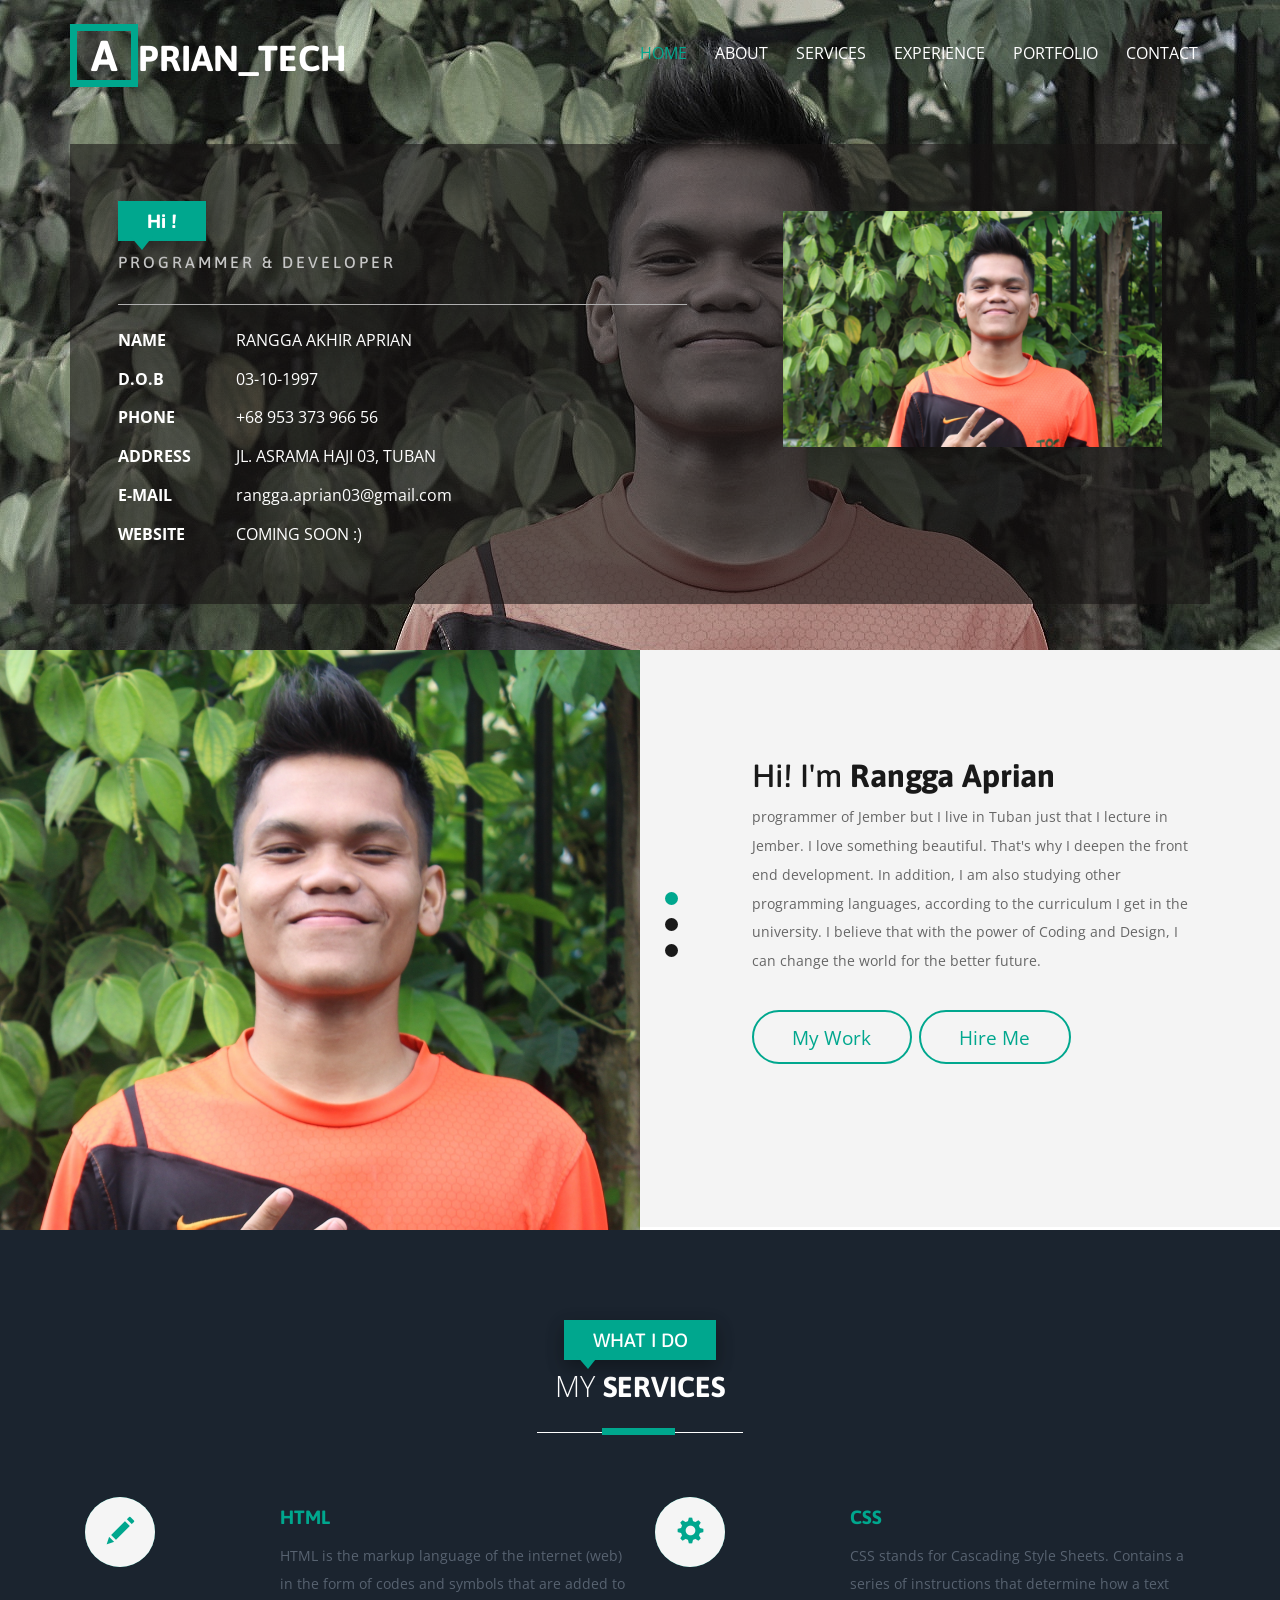
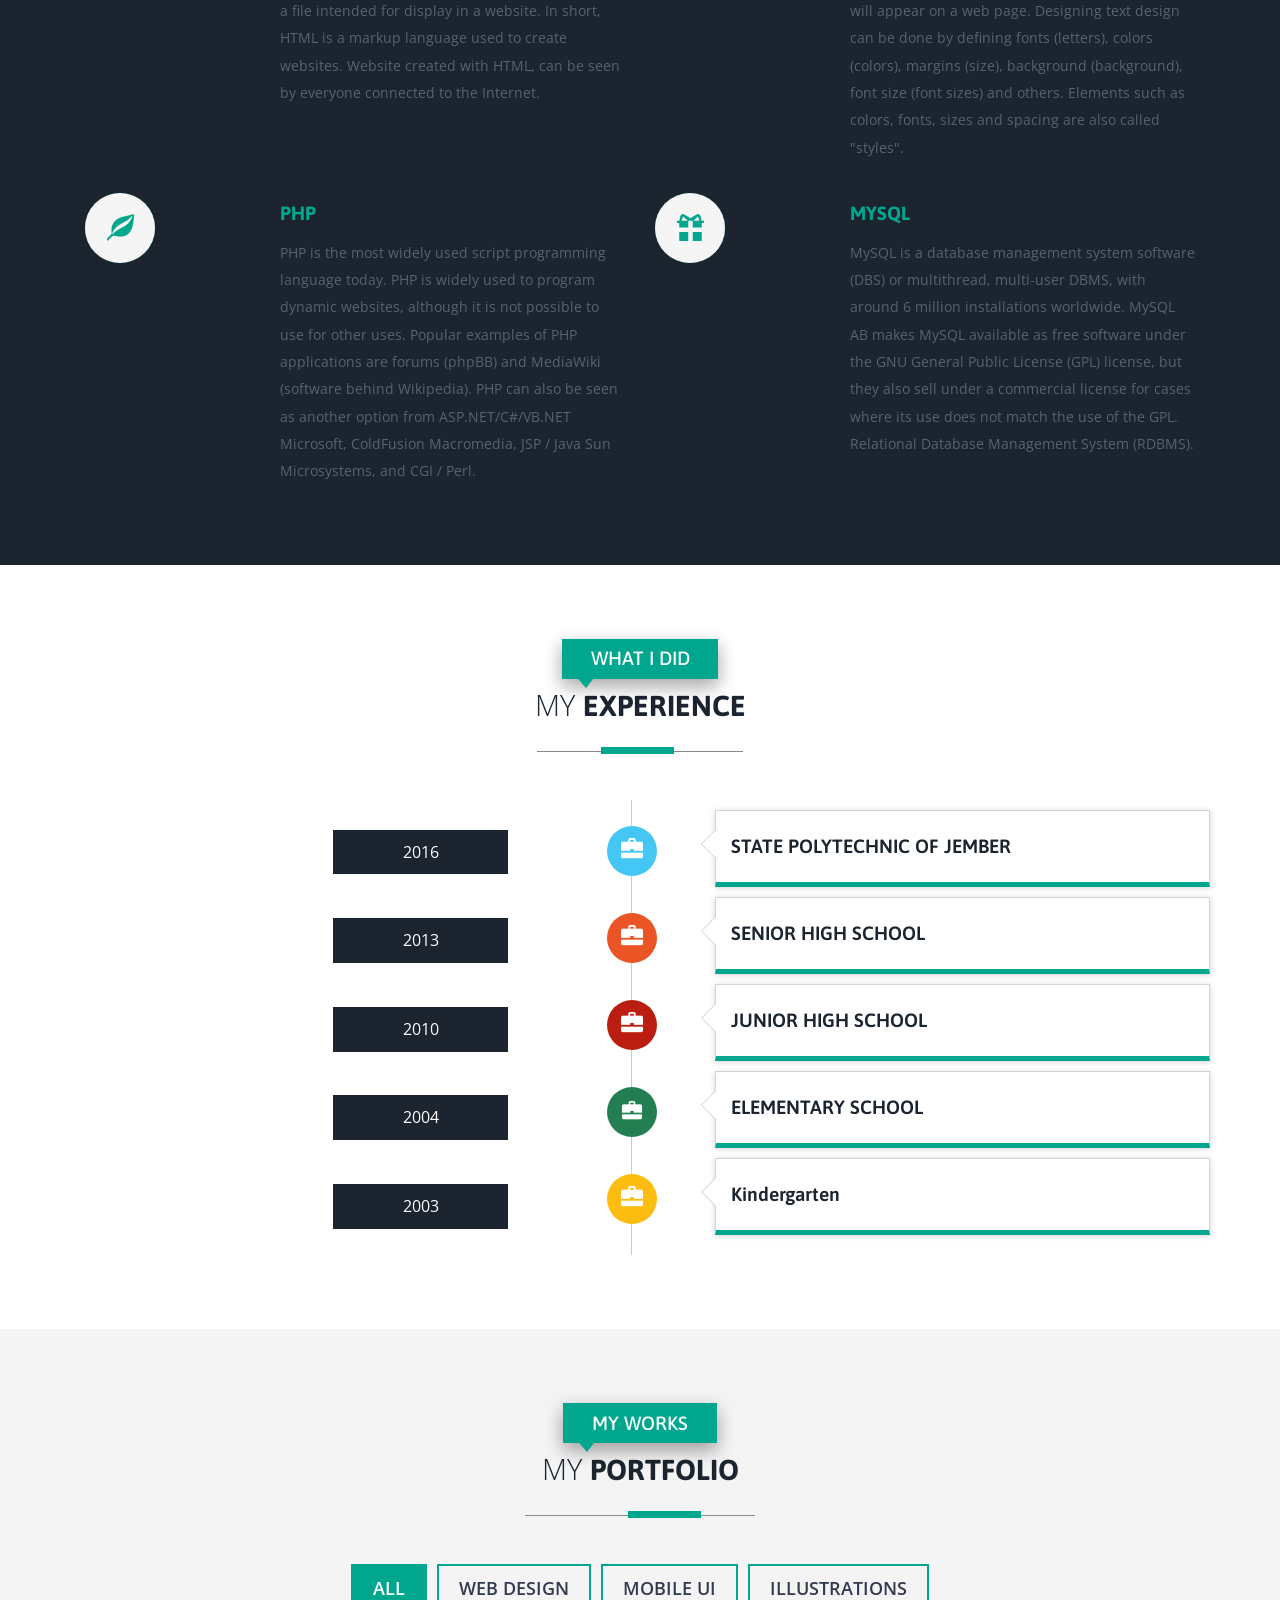
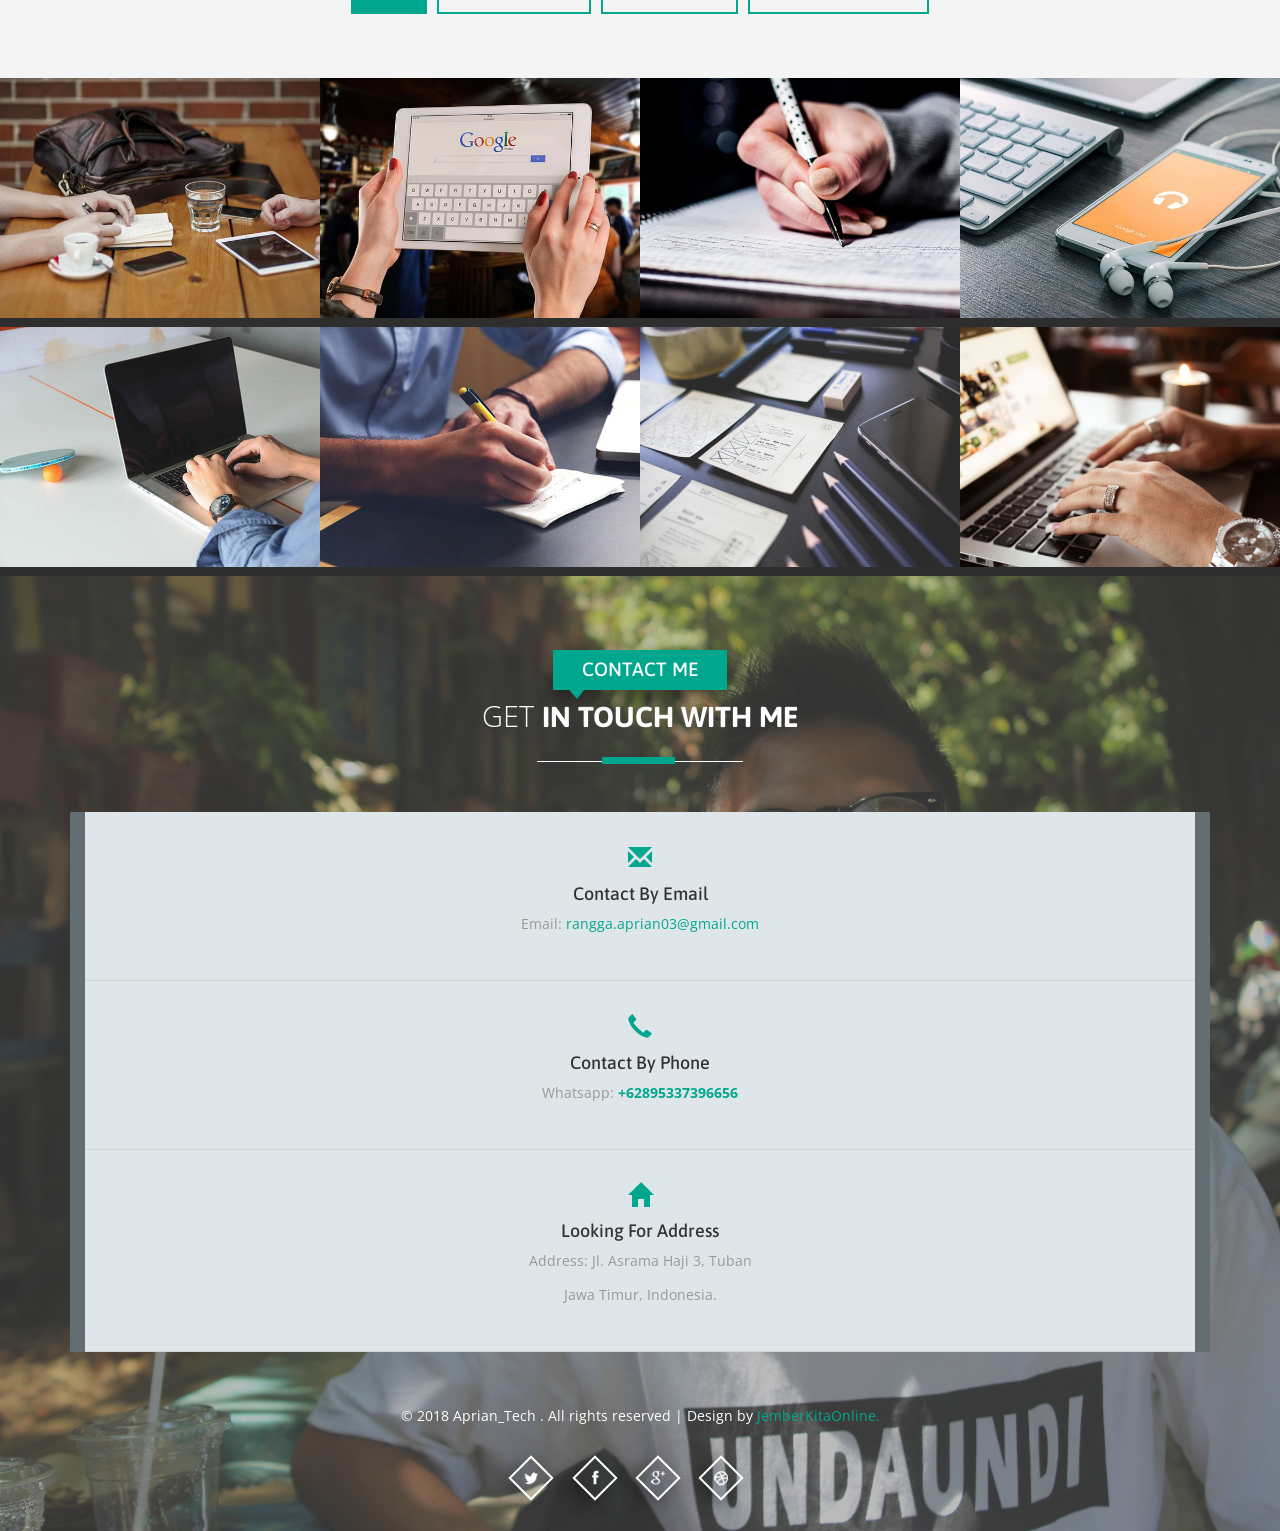
==== commit 653568ee: "Update index.html" ====
--- a/index.html
+++ b/index.html
@@ -340,7 +340,7 @@
 								  <div class="timeline-badge pass"><i class="glyphicon glyphicon-briefcase"></i></div>
 								  <div class="timeline-panel">
 									<div class="timeline-heading">
-									  <h4 class="timeline-title">TK</h4>
+									  <h4 class="timeline-title">Kindergarten</h4>
 									</div>
 									<div class="timeline-body">
 									 <!--  <p>Lorem ipsum dolor sit amet.Itaque earum rerum hic tenetur a sapiente delectus, ut aut reiciendis voluptatibus maiores alias consequatur aut perferendis doloribus </p> -->
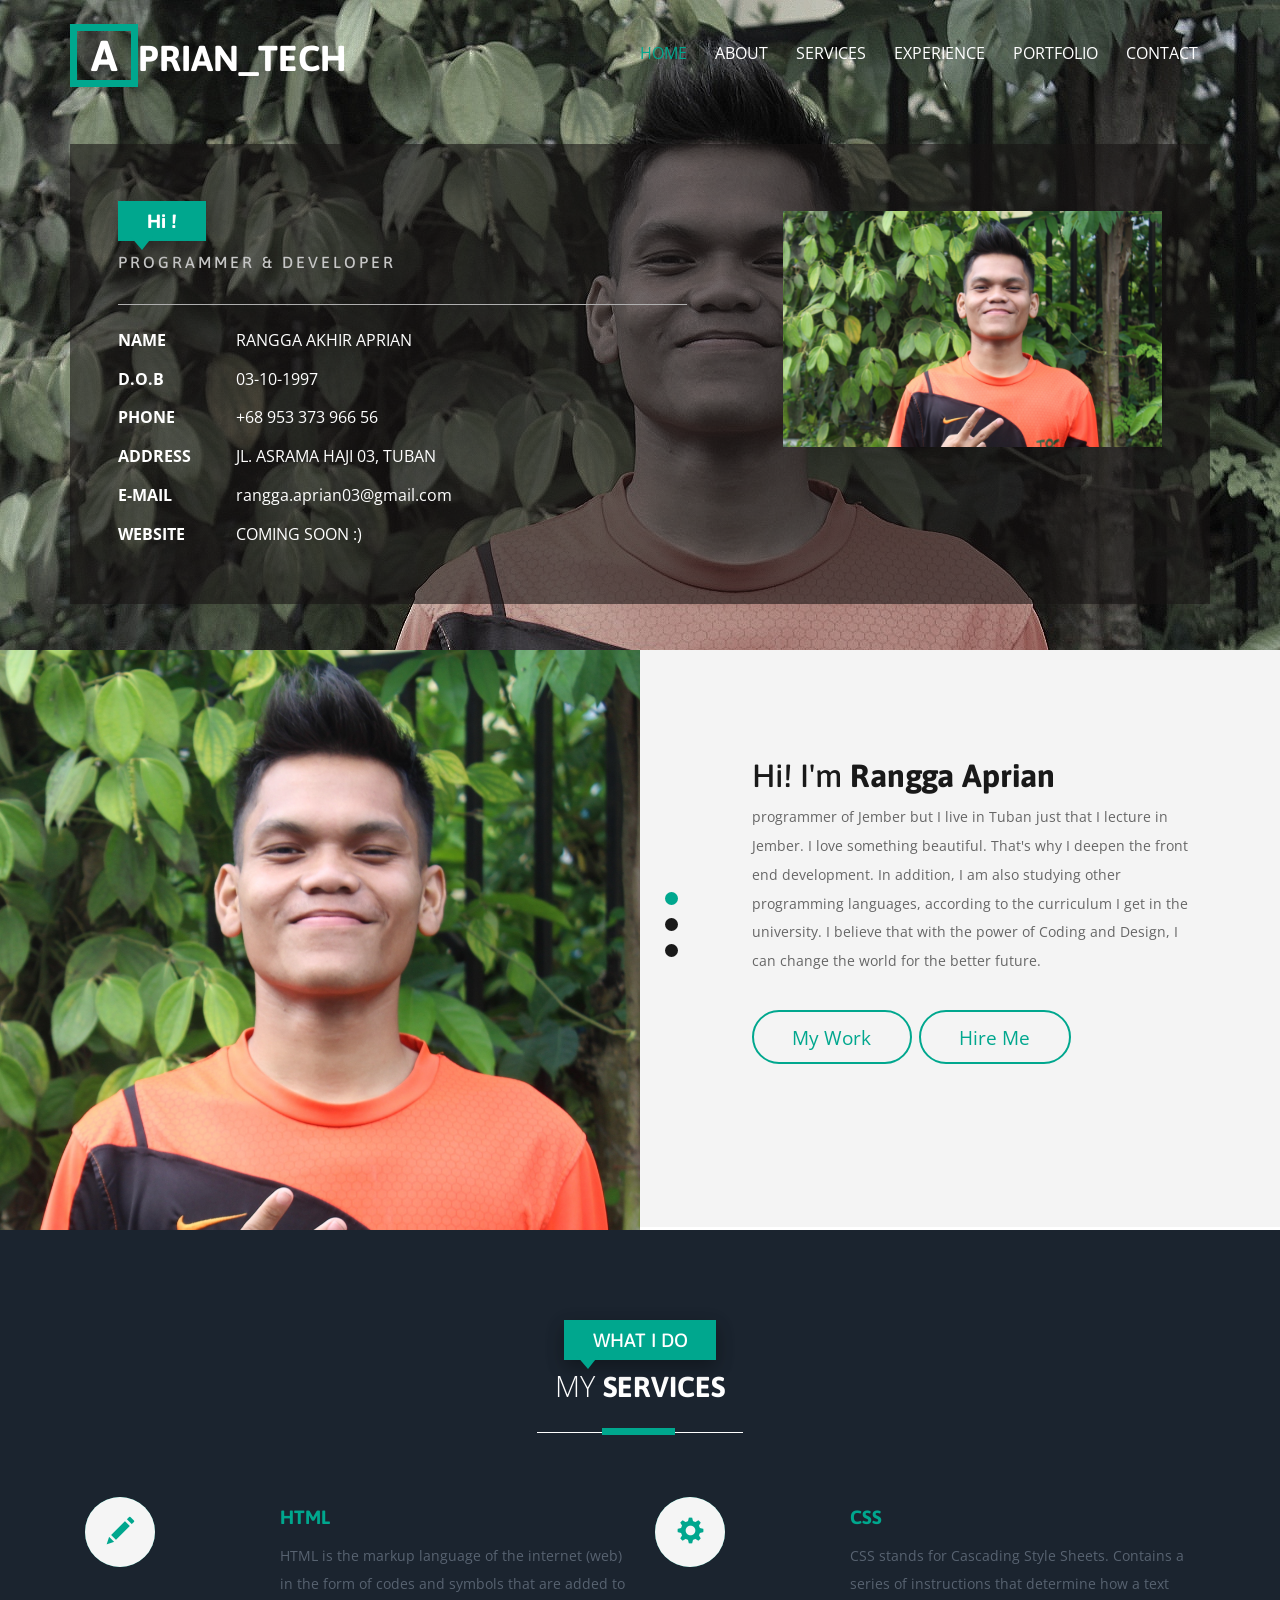
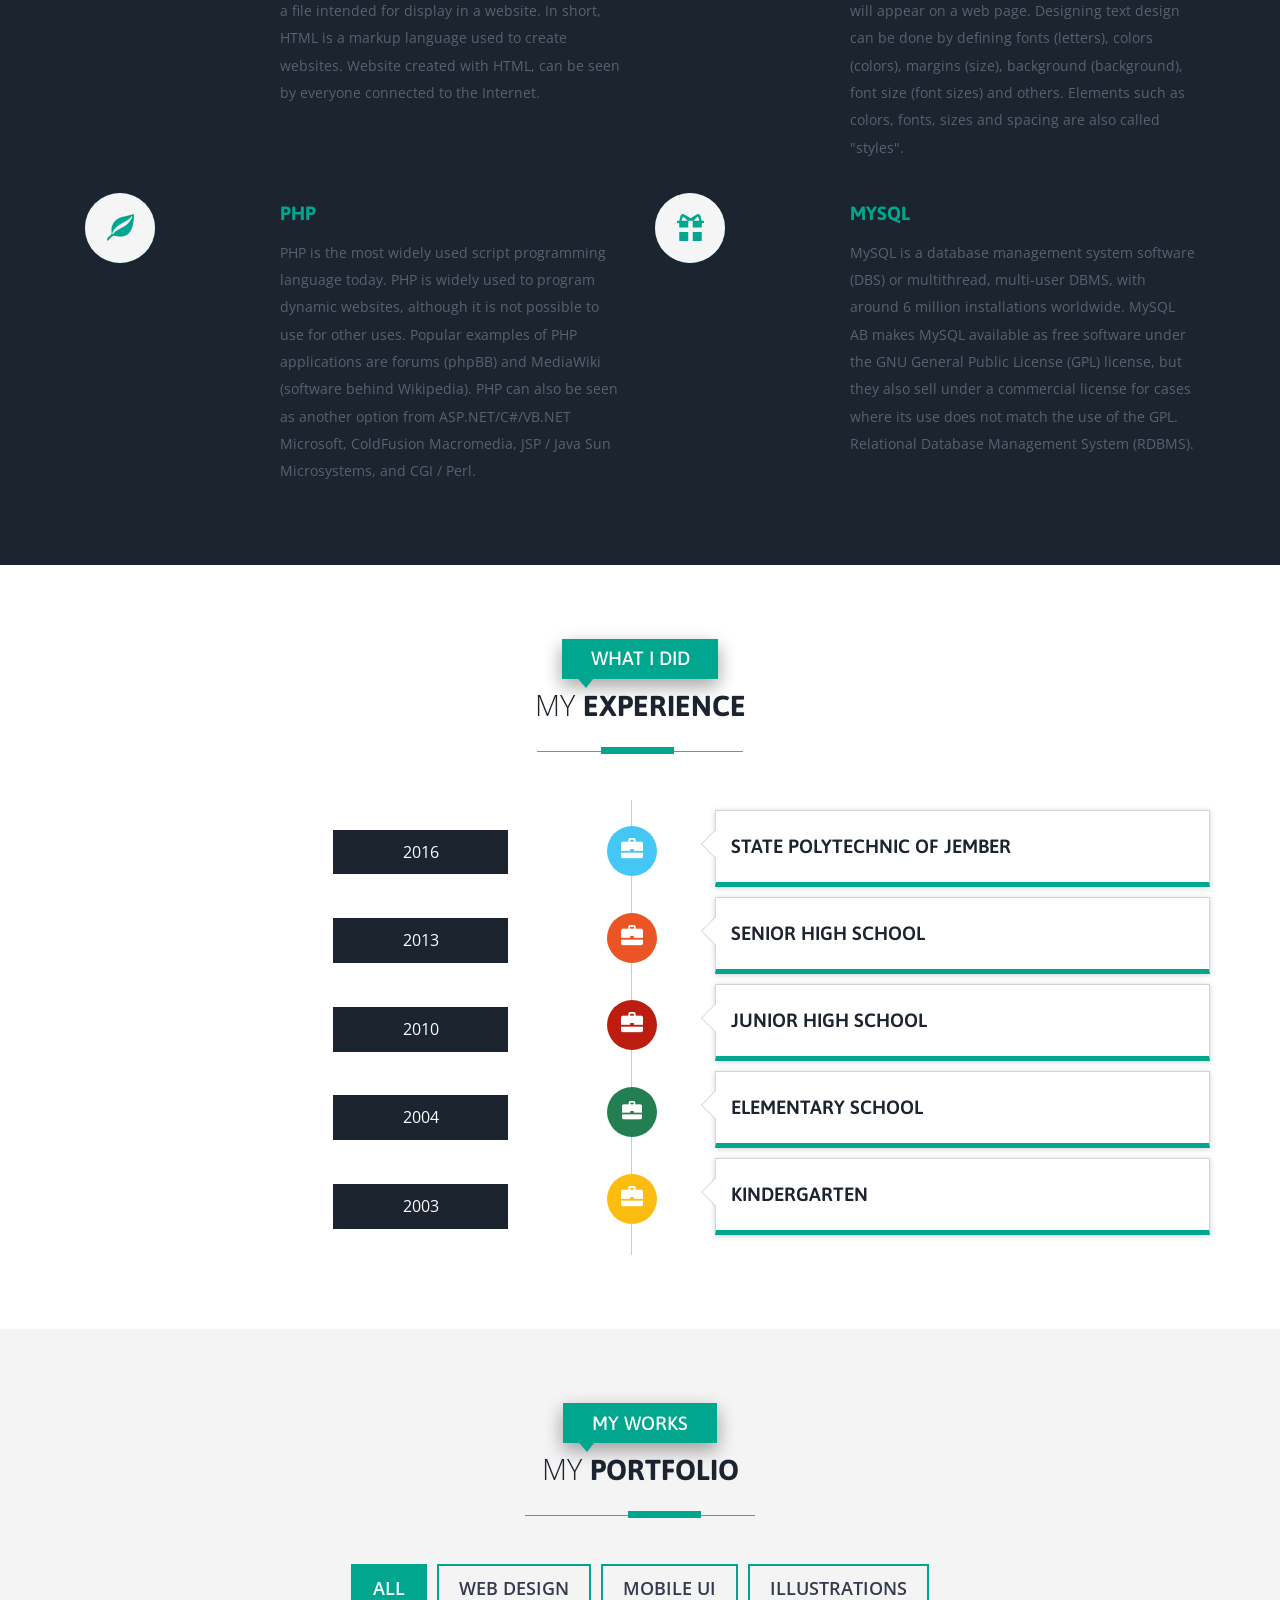
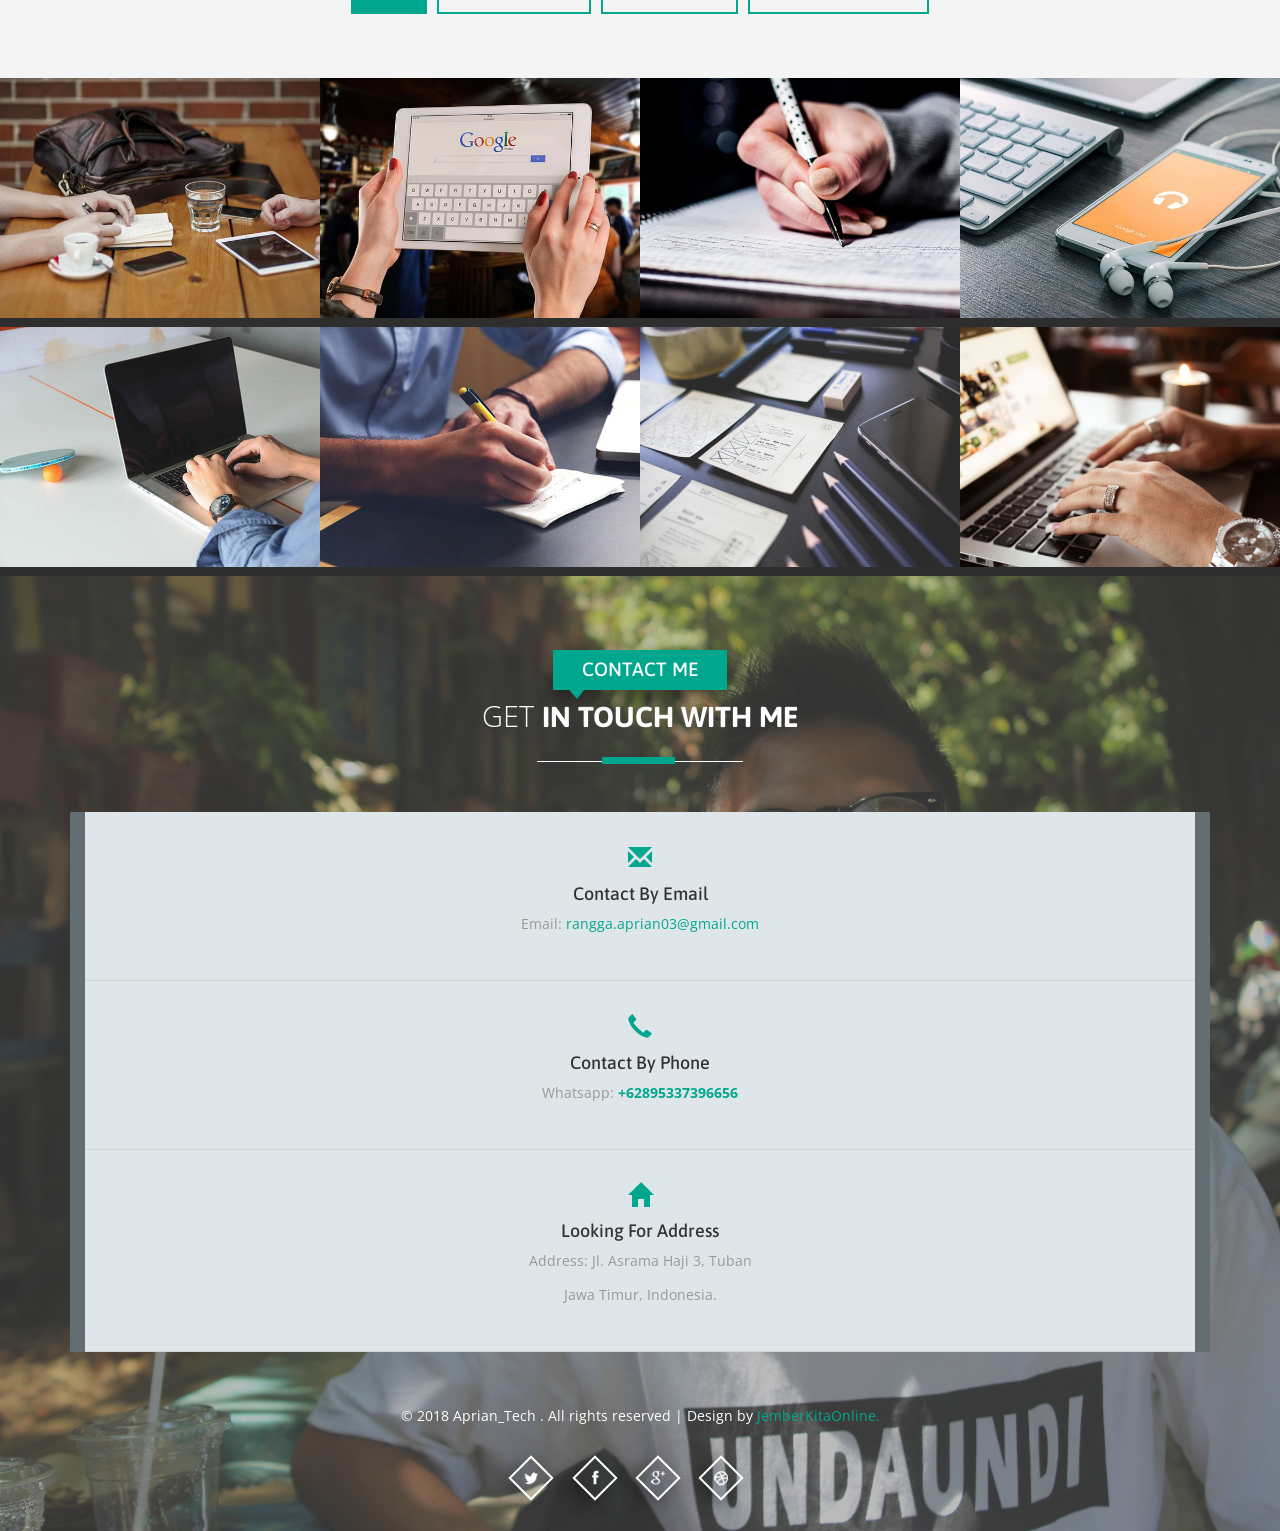
==== commit 3d5632e6: "Update index.html" ====
--- a/index.html
+++ b/index.html
@@ -340,7 +340,7 @@
 								  <div class="timeline-badge pass"><i class="glyphicon glyphicon-briefcase"></i></div>
 								  <div class="timeline-panel">
 									<div class="timeline-heading">
-									  <h4 class="timeline-title">Kindergarten</h4>
+									  <h4 class="timeline-title">KINDERGARTEN</h4>
 									</div>
 									<div class="timeline-body">
 									 <!--  <p>Lorem ipsum dolor sit amet.Itaque earum rerum hic tenetur a sapiente delectus, ut aut reiciendis voluptatibus maiores alias consequatur aut perferendis doloribus </p> -->
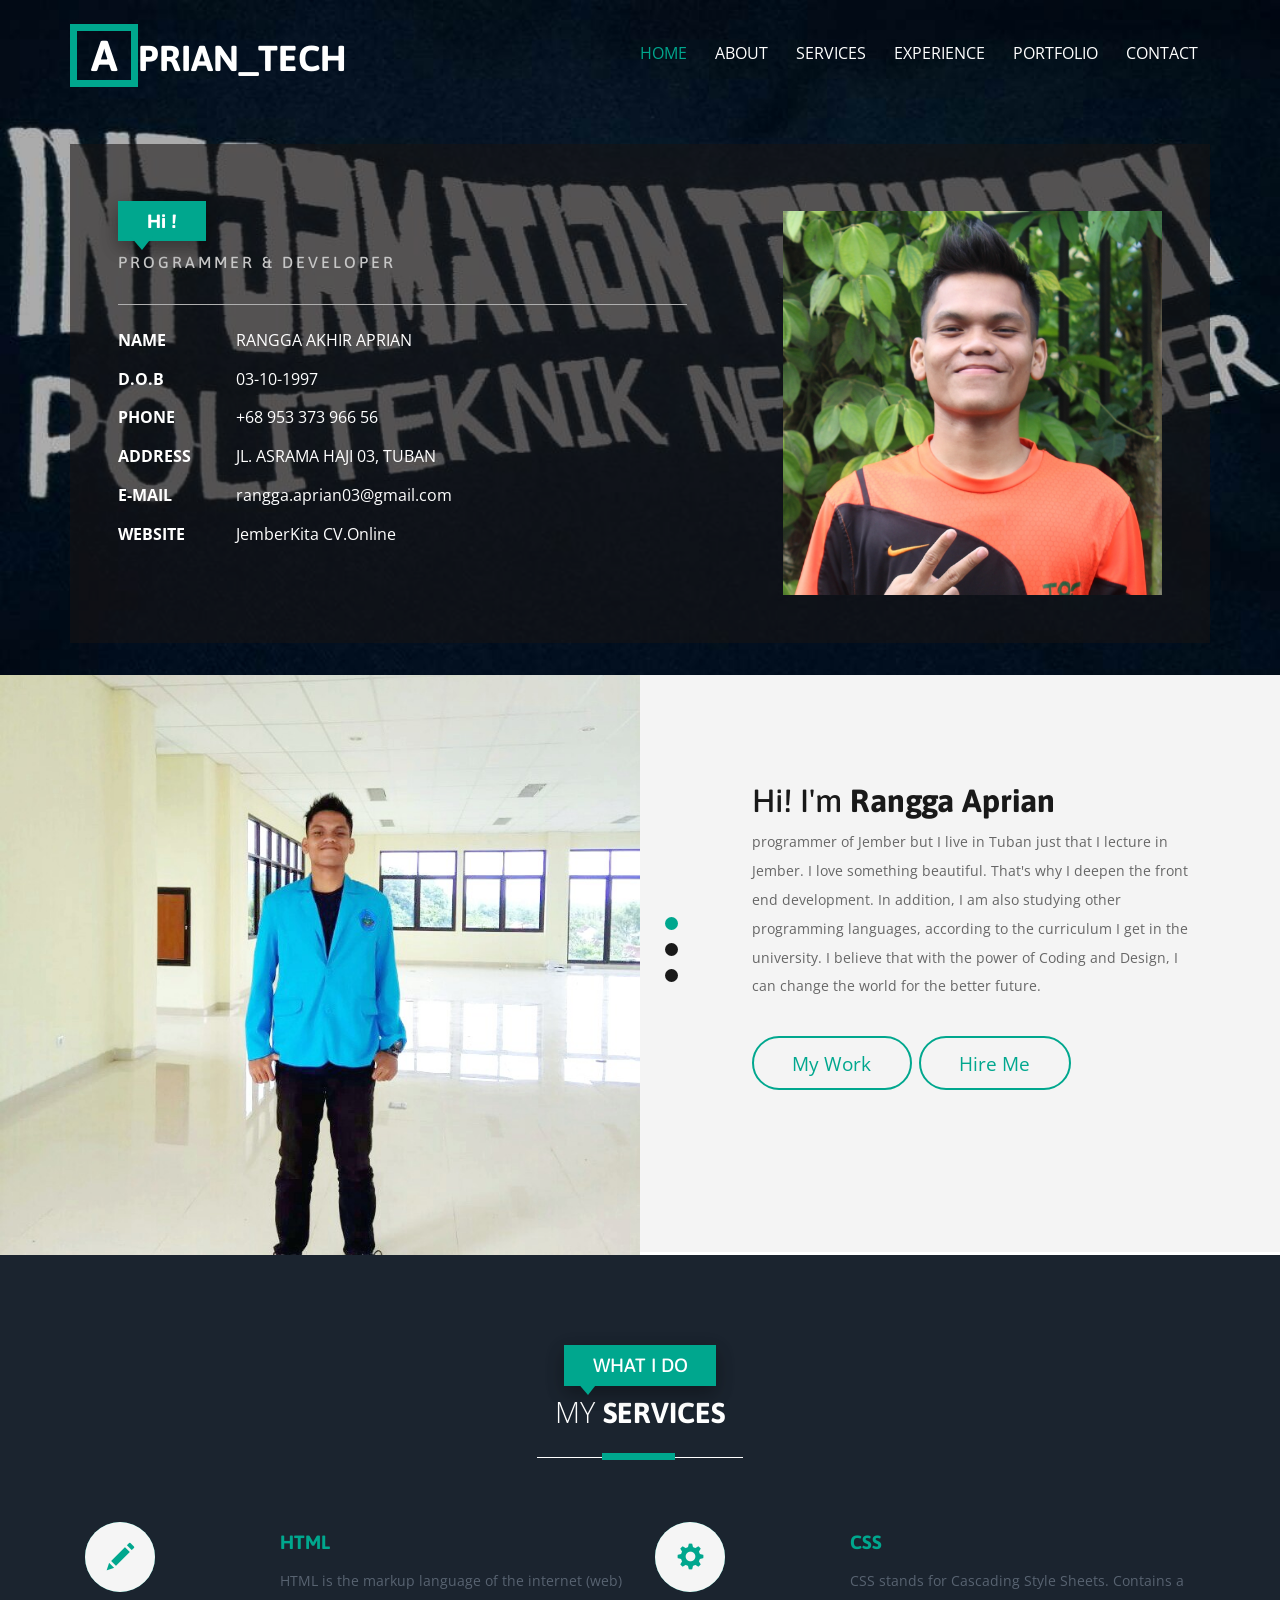
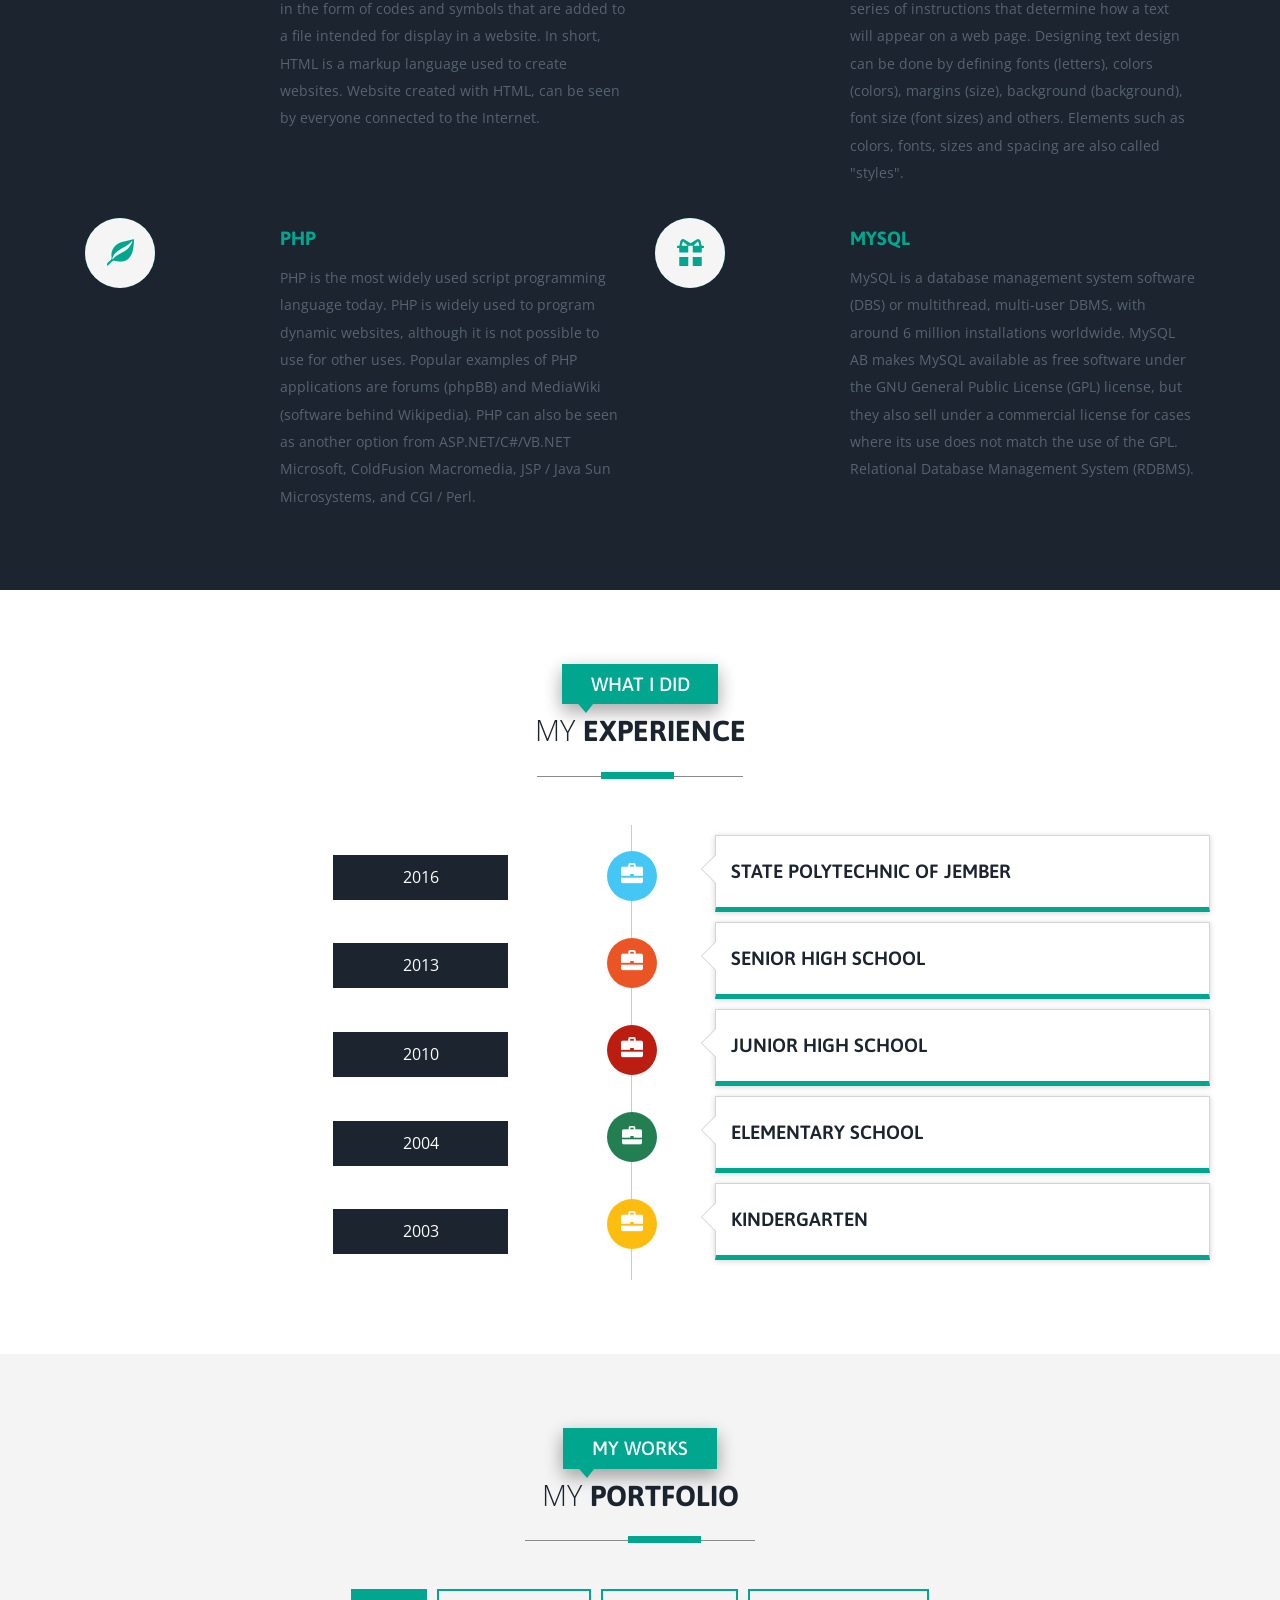
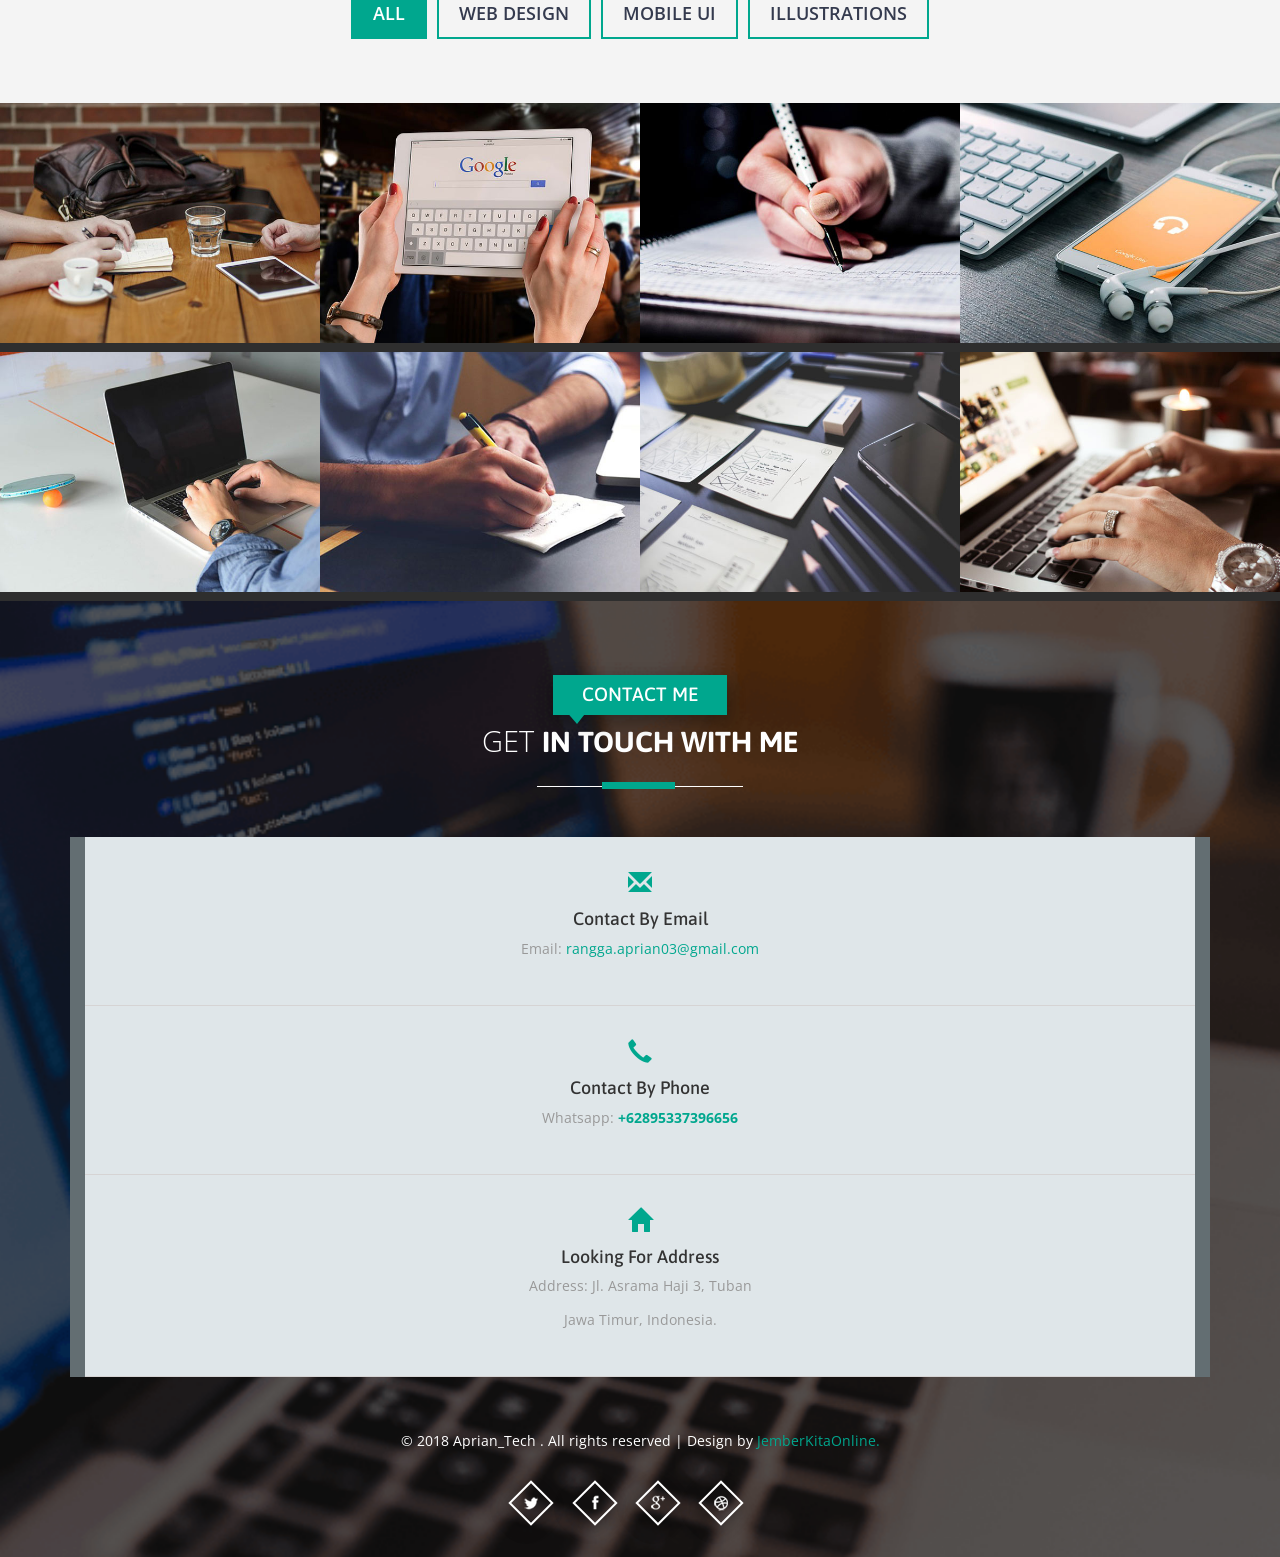
==== commit 975f8238: "sdhsahdjkhasjhdasdasdasd" ====
--- a/index.html
+++ b/index.html
@@ -115,14 +115,14 @@
 						<li>
 							<ul class="address-text">
 								<li><b>WEBSITE </b></li>
-								<li><a href="">COMING SOON :)</a></li>
+								<li><a href="http://www.jemberkita.online/">JemberKita CV.Online</a></li>
 							</ul>
 						</li>
 						
 					</ul>
 				</div>
 				<div class="col-md-5 header-left">
-					<img src="images/foto.jpg" alt="">
+					<img src="images/foto3.jpg" alt="">
 				</div>
 				<div class="clearfix"> </div>
 						
--- a/css/style.css
+++ b/css/style.css
@@ -21,7 +21,7 @@
 }
 /*-- header --*/
 #home {
-    background: url(../images/foto2.jpeg) no-repeat center top;
+    background: url(../images/background1.jpeg) no-repeat center top;
     background-size: cover;
     -webkit-background-size: cover;
     -moz-background-size: cover;
@@ -473,7 +473,7 @@
 .about-right{
 	    float: left;
 	padding:0;
-	background:url(../images/foto3.jpg) no-repeat 0px 0px;
+	background:url(../images/foto4.jpg) no-repeat 0px 0px;
 	min-height:580px;
 	background-size: cover;
    -o-background-size: cover;
@@ -1183,7 +1183,7 @@
 }
 /*-- footer --*/
 .footer {
-    background: url(../images/tempe.jpeg) no-repeat center top;
+    background: url(../images/background2.jpg) no-repeat center top;
     background-size: cover;
     -webkit-background-size: cover;
     -moz-background-size: cover;
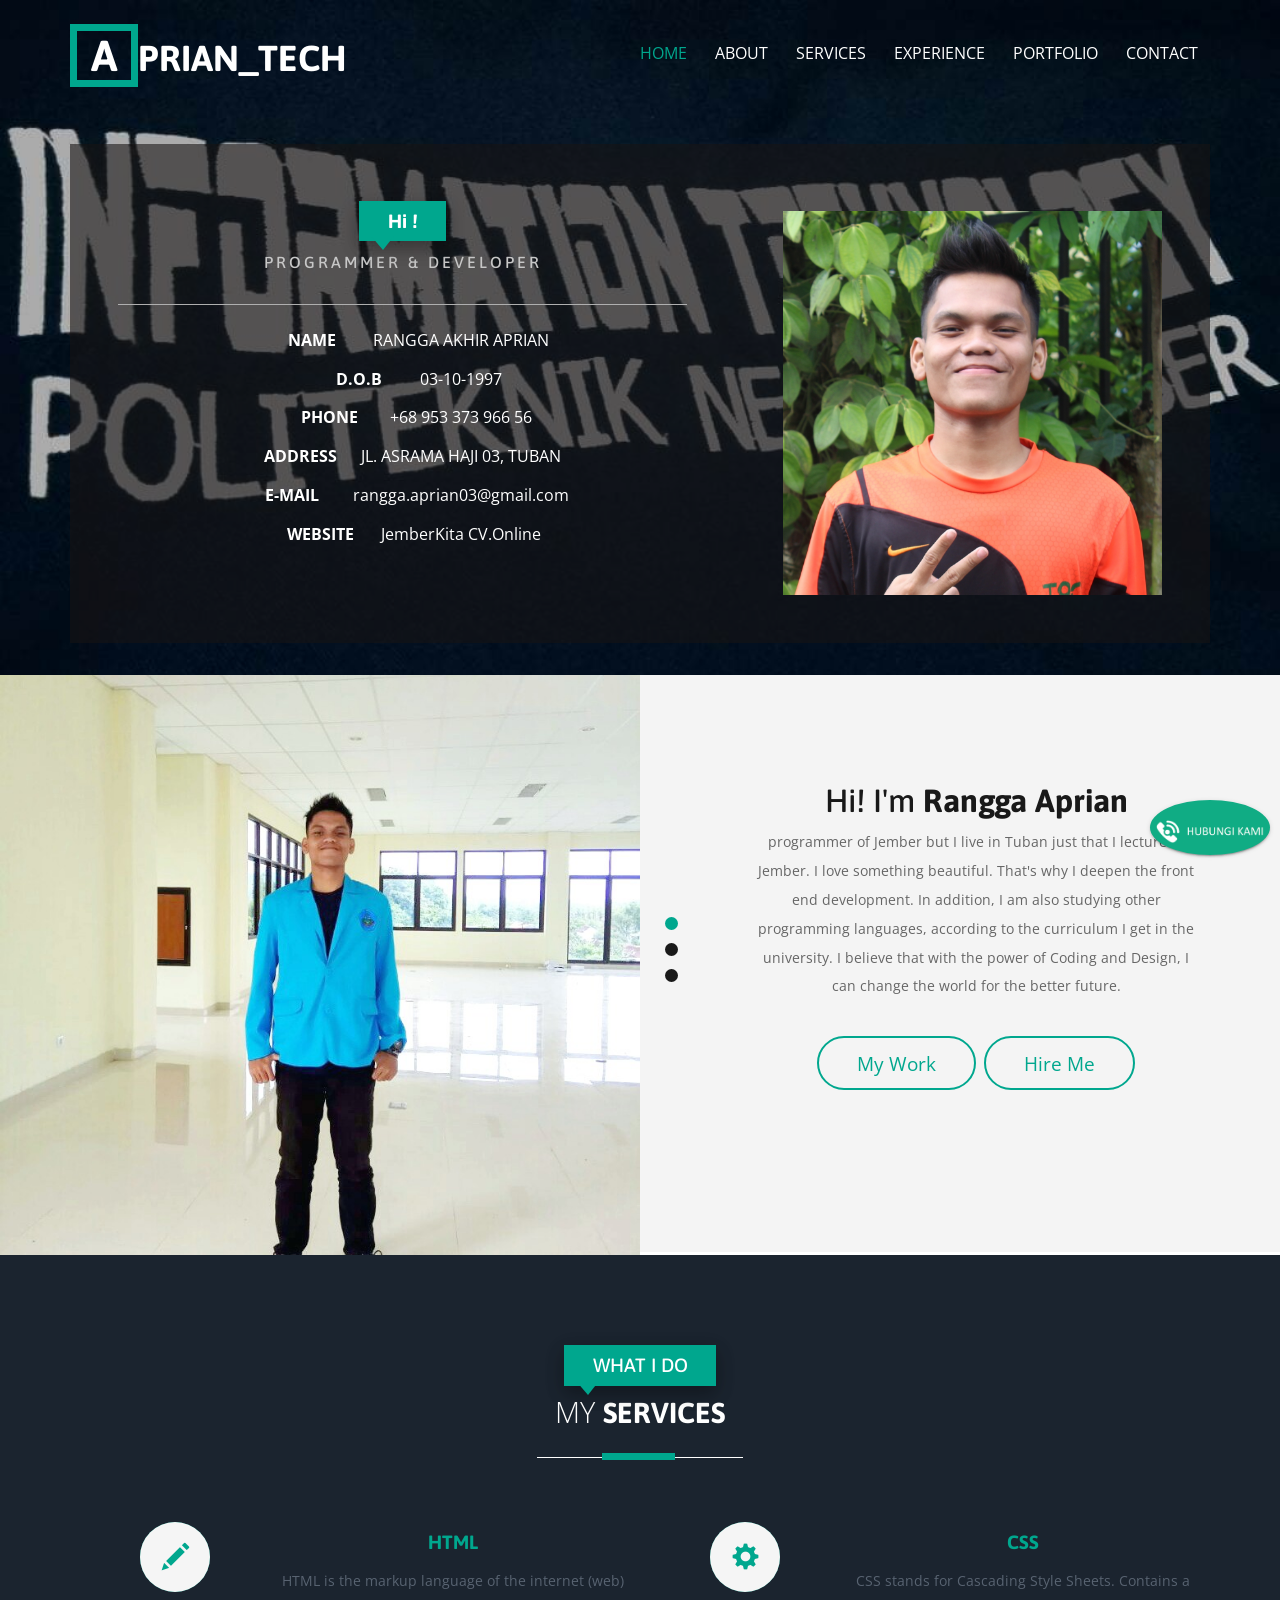
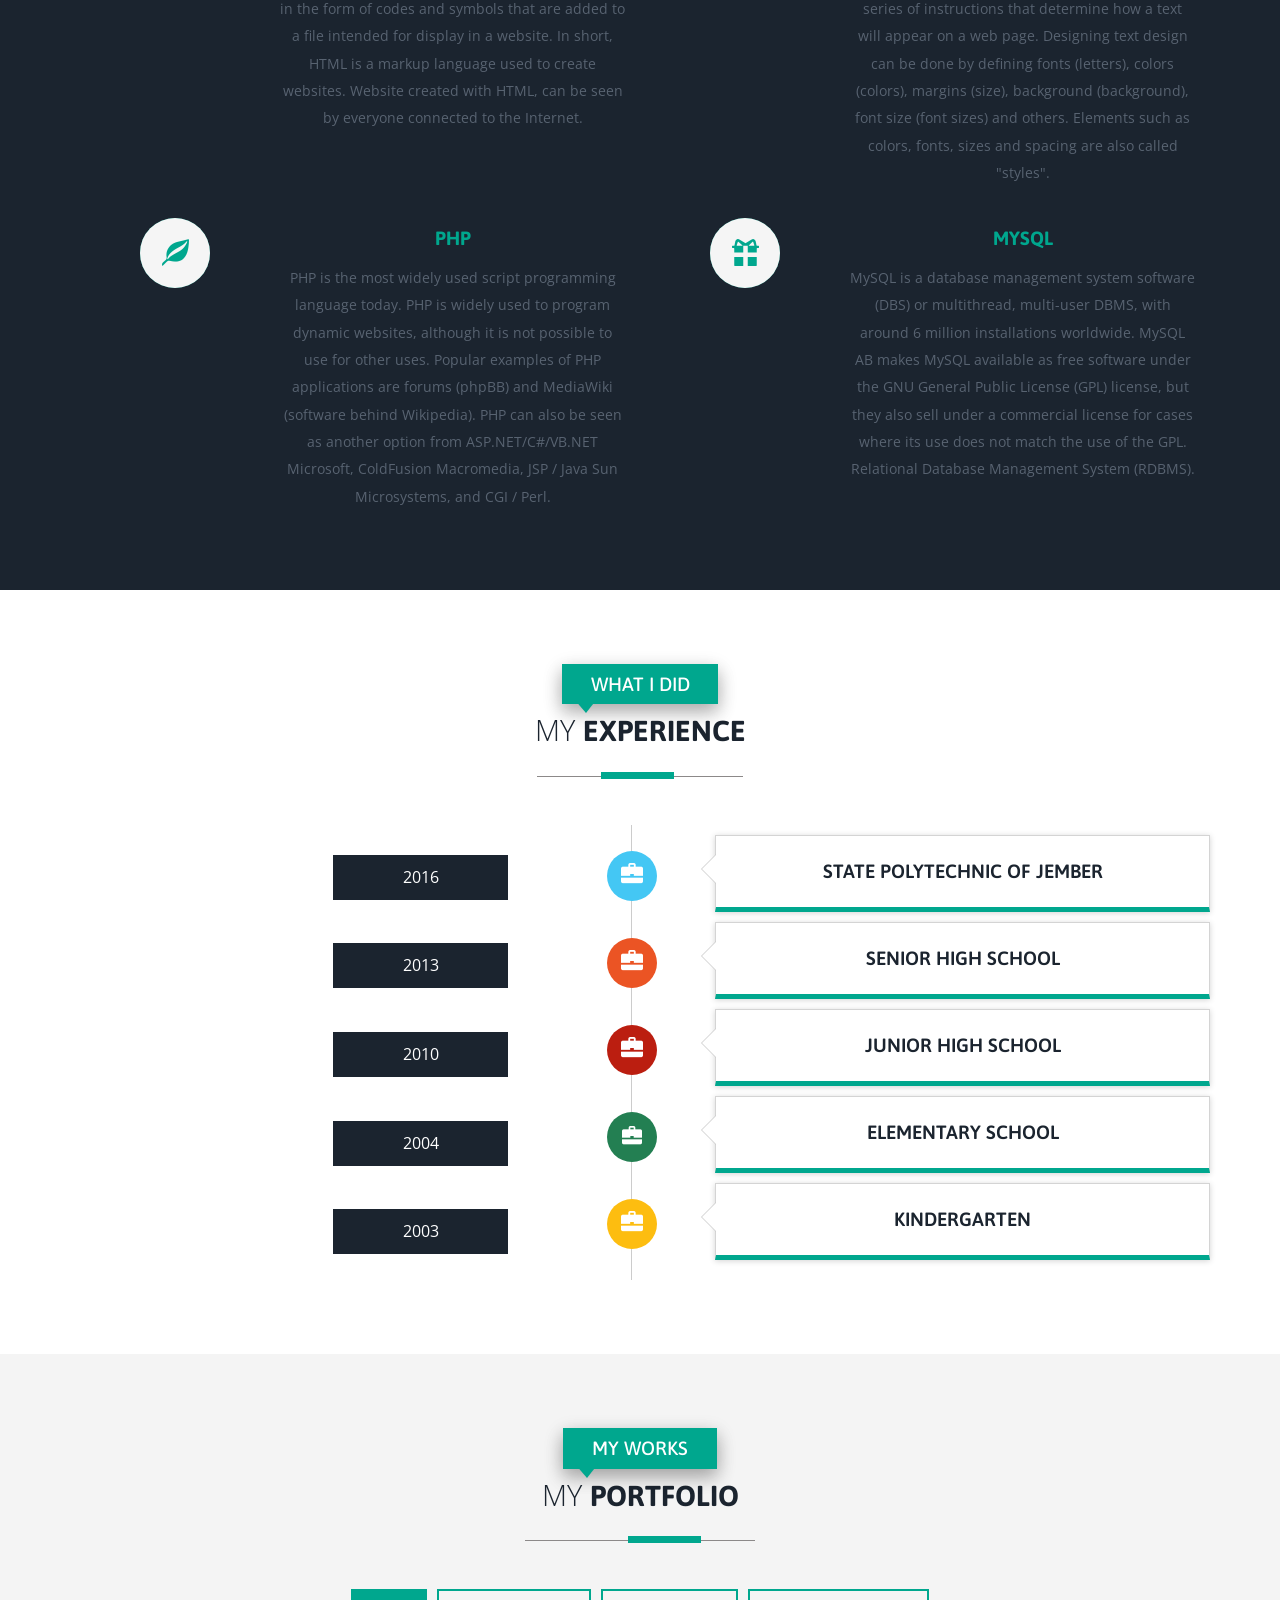
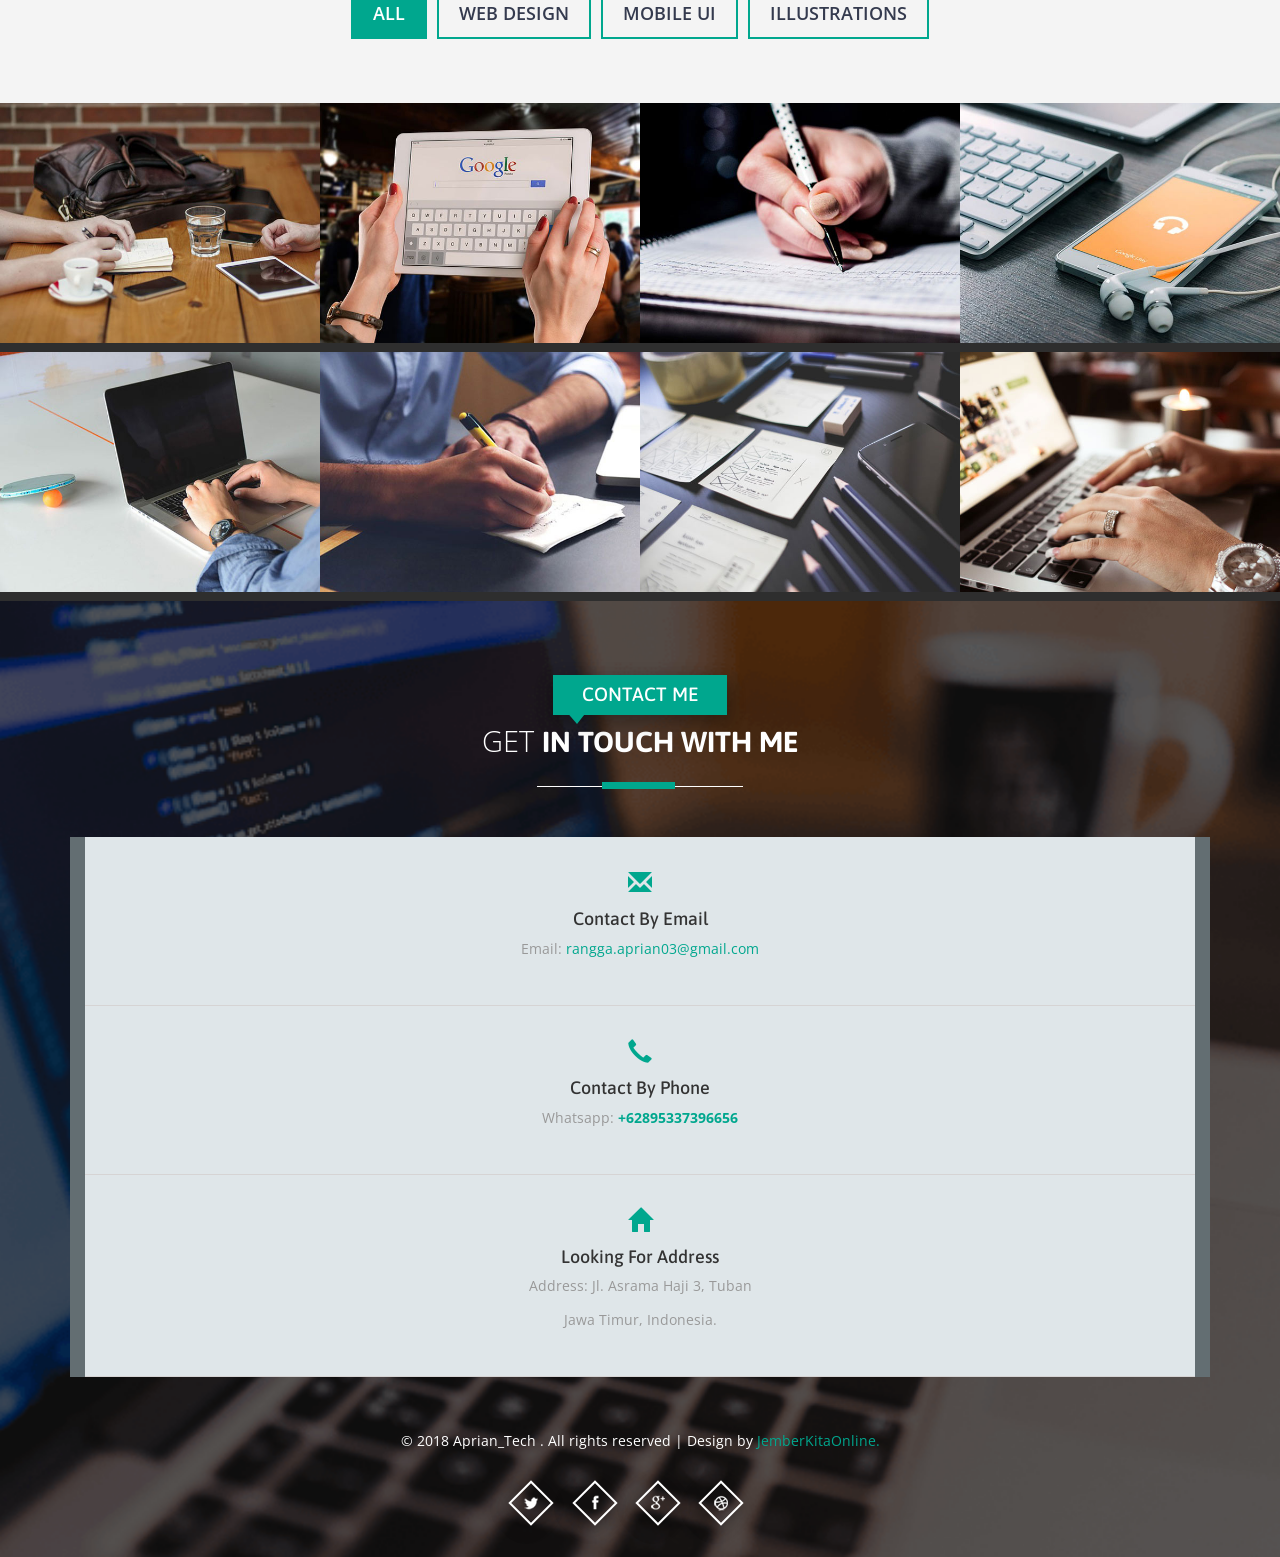
==== commit 08382588: "sadadasdasd" ====
--- a/index.html
+++ b/index.html
@@ -9,6 +9,9 @@
 <head>
 <title>Aprian Web Profile</title>
 <link href="css/bootstrap.css" rel='stylesheet' type='text/css' />
+<link href="css/index.css" rel='stylesheet' type='text/css' />
+<link rel="stylesheet" href="http://netdna.bootstrapcdn.com/font-awesome/4.7.0/css/font-awesome.min.css">
+<link href='http://fonts.googleapis.com/css?family=Roboto' rel='stylesheet' type='text/css'>
 <!-- jQuery (necessary for Bootstrap's JavaScript plugins) -->
 <script src="js/jquery.min.js"></script>
 <!-- Custom Theme files -->
@@ -78,11 +81,11 @@
 				</div>
 			<div class="banner-info">
 				<div class="col-md-7 header-right">
-					<h1>Hi !</h1>
+					<h1 >Hi !</h1>
 					<h6>PROGRAMMER & DEVELOPER</h6>
 					<ul class="address">
 					
-					<li>
+						<li>
 							<ul class="address-text">
 								<li><b>NAME</b></li>
 								<li>RANGGA AKHIR APRIAN</li>
@@ -772,6 +775,28 @@
         </div>
     </div>
 </div>
+<!-- floating button -->
+<div class="zoom">
+  <a class="zoom-fab-1 zoom-btn-large" id="zoomBtn" style="background-color: #10ac84">
+    <i class="">
+      <img style="width: 90%;" src="images/call2.png">
+    </i>
+  </a>
+  <ul class="zoom-menu-1">
+    <li>
+      <a href="mailto:rangga.aprian03@gmail.com" class="zoom-fab-2 zoom-btn-sm zoom-btn-envelope scale-transition scale-out" style="color: #ffffff">
+        <i class="fa fa-envelope" style="margin-top: 10px"></i>
+      </a>
+    </li>
+  </ul>
+  <ul class="zoom-menu-2">
+    <li>
+        <a href="https://api.whatsapp.com/send?phone=62895337396656" class="zoom-fab-2 zoom-btn-sm zoom-btn-whatsapp scale-transition scale-out" style="color: #ffffff">
+          <i class="fa fa-whatsapp" style="margin-top: 10px"></i>
+        </a>
+      </li>
+  </ul>
+</div>
 <a href="#home" id="toTop" style="display: block;"> <span id="toTopHover" style="opacity: 1;"> </span></a>
 	<!--start-smooth-scrolling-->
 						<script type="text/javascript">
@@ -784,6 +809,7 @@
 								<!--end-smooth-scrolling-->
 <!-- //for bootstrap working -->
 	<script src="js/bootstrap.js"></script>
+	<script src="js/floating_button.js"></script>
 	</body>
 </html>
 
--- a/css/index.css
+++ b/css/index.css
@@ -0,0 +1,125 @@
+body { background-color: #f5f7fa; font-family:'Roboto'; text-align:center; }
+h1 { margin:50px auto;}
+.zoom {
+  position: fixed;
+  bottom: 30px;
+  right: 10px;
+  height: 70px;
+}
+
+.zoom-fab-1 {
+  display: inline-block;
+  width: 100px;
+  height: 100px;
+  line-height: 100px;
+  border-radius: 50%;
+  background-color: #009688;
+  vertical-align: middle;
+  text-decoration: none;
+  text-align: center;
+  transition: 0.2s ease-out;
+  box-shadow: 0 2px 2px 0 rgba(0, 0, 0, 0.14), 0 1px 5px 0 rgba(0, 0, 0, 0.12), 0 3px 1px -2px rgba(0, 0, 0, 0.2);
+  cursor: pointer;
+  color: #FFF;
+}
+.zoom-fab-2 {
+  display: inline-block;
+  width: 40px;
+  height: 40px;
+  line-height: 40px;
+  border-radius: 50%;
+  background-color: #009688;
+  vertical-align: middle;
+  text-decoration: none;
+  text-align: center;
+  transition: 0.2s ease-out;
+  box-shadow: 0 2px 2px 0 rgba(0, 0, 0, 0.14), 0 1px 5px 0 rgba(0, 0, 0, 0.12), 0 3px 1px -2px rgba(0, 0, 0, 0.2);
+  cursor: pointer;
+  color: #FFF;
+}
+
+.zoom-fab:hover {
+  background-color: #4db6ac;
+  box-shadow: 0 3px 3px 0 rgba(0, 0, 0, 0.14), 0 1px 7px 0 rgba(0, 0, 0, 0.12), 0 3px 1px -1px rgba(0, 0, 0, 0.2);
+}
+
+.zoom-btn-large {
+  width: 120px;
+  height: 55px;
+  line-height: 60px;
+}
+
+.zoom-btn-envelope { background-color: #F44336; }
+
+.zoom-btn-envelope:hover { background-color: #e57373; }
+
+.zoom-btn-whatsapp { background-color: #27ae60; }
+
+.zoom-btn-whatsapp:hover { background-color: #77dd8c; }
+
+/*.zoom-btn-tangram { background-color: #4CAF50; }
+
+.zoom-btn-tangram:hover { background-color: #81c784; }
+
+.zoom-btn-report { background-color: #2196F3; }
+
+.zoom-btn-report:hover { background-color: #64b5f6; }
+
+.zoom-btn-feedback { background-color: #9c27b0; }
+
+.zoom-btn-feedback:hover { background-color: #ba68c8; }*/
+
+.zoom-menu-1 {
+  position: absolute;
+  right: 40px;
+  left: auto;
+  top: -70%;
+  transform: translateY(-70%);
+  height: 100%;
+  width: 500px;
+  list-style: none;
+  text-align: right;
+}
+.zoom-menu-2 {
+  position: absolute;
+  right: 40px;
+  left: auto;
+  top: -5%;
+  transform: translateY(-70%);
+  height: 100%;
+  width: 500px;
+  list-style: none;
+  text-align: right;
+}
+
+.zoom-menu li {
+  display: inline-block;
+  margin-right: 2px;
+}
+
+.zoom-card {
+  position: absolute;
+  right: 150px;
+  bottom: 70px;
+  transition: box-shadow 0.25s;
+  padding: 24px;
+  border-radius: 2px;
+  background-color: #009688;
+  box-shadow: 0 2px 2px 0 rgba(0, 0, 0, 0.14), 0 1px 5px 0 rgba(0, 0, 0, 0.12), 0 3px 1px -2px rgba(0, 0, 0, 0.2);
+  color: #FFF;
+}
+
+.zoom-card ul {
+  -webkit-padding-start: 0;
+  list-style: none;
+  text-align: left;
+}
+
+.scale-transition { transition: transform 0.3s cubic-bezier(0.53, 0.01, 0.36, 1.63) !important; }
+
+.scale-transition.scale-out {
+  transform: scale(0);
+  transition: transform 0.2s !important;
+}
+
+.scale-transition.scale-in { transform: scale(1); }
--- a/css/style.css
+++ b/css/style.css
@@ -1980,3 +1980,4 @@
 		padding: 6px 0;
 	}
 }
+
